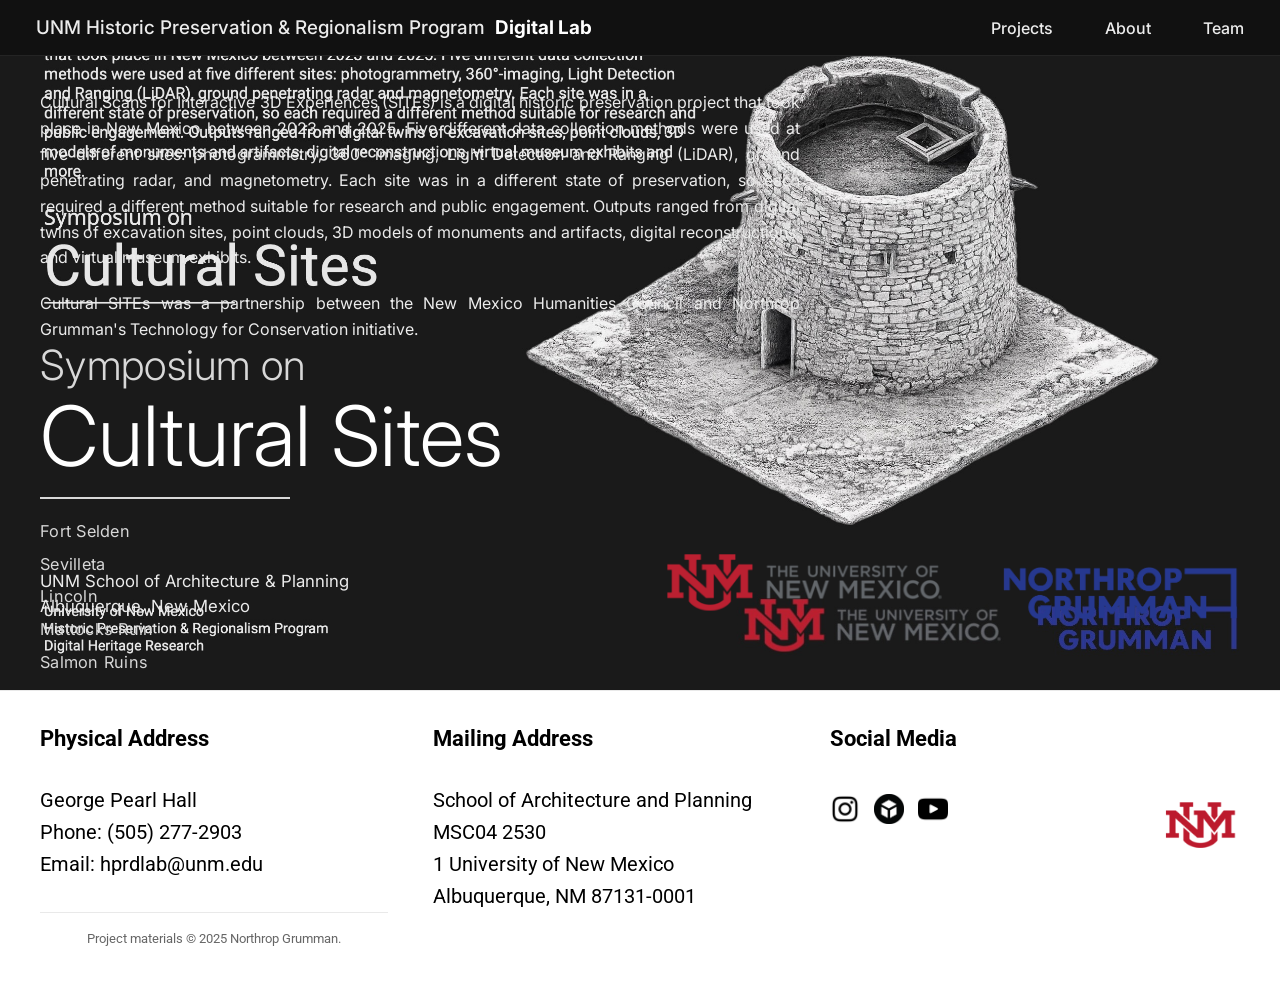
==== index.html @ a8ba3272 "changes" ====
<!DOCTYPE html>
<html lang="en">

<head>

    <meta charset="UTF-8">

    <meta name="viewport" content="width=device-width, initial-scale=1.0">

    <title>UNM Historic Preservation & Regionalism Digital Lab</title>

    <!-- Google Fonts -->

    <link rel="preconnect" href="https://fonts.googleapis.com">

    <link rel="preconnect" href="https://fonts.gstatic.com" crossorigin>

    <link href="https://fonts.googleapis.com/css2?family=Inter:wght@300;400;500;600;700&family=Roboto:wght@400;700&display=swap" rel="stylesheet">

    <!-- Stylesheets -->

    <link rel="stylesheet" href="css/style.css">

    <link rel="stylesheet" href="css/nav.css">

    <link rel="stylesheet" href="css/footer.css">

    <link rel="stylesheet" href="css/responsive.css">

</head>

<body>

<!-- =====================================
     NAVIGATION
===================================== -->

<header class="navbar">

    <div class="container">

        <a href="index.html" class="logo">

            <span class="program">

                UNM Historic Preservation &amp; Regionalism Program

            </span>

            <span class="digital">

                Digital Lab

            </span>

        </a>

        <nav>

            <ul>

                <li>

                    <a href="projects.html">Projects</a>

                </li>

                <li>

                    <a href="about.html">About</a>

                </li>

                <li>

                    <a href="team.html">Team</a>

                </li>

            </ul>

        </nav>

    </div>

</header>

<!-- =====================================
     HOMEPAGE
===================================== -->

<main class="hero">

    <img
        src="assets/images/homepage-board.jpg"
        class="hero-board"
        alt="Homepage Background">

    <div class="hero-content">        <!-- =====================================
             INTRODUCTION
        ====================================== -->

        <div class="intro">

            <p>

                Cultural Scans for Interactive 3D Experiences (SITEs) is a digital historic preservation project that took place in New Mexico between 2023 and 2025. Five different data collection methods were used at five different sites: photogrammetry, 360° imaging, Light Detection and Ranging (LiDAR), ground penetrating radar, and magnetometry. Each site was in a different state of preservation, so each required a different method suitable for research and public engagement. Outputs ranged from digital twins of excavation sites, point clouds, 3D models of monuments and artifacts, digital reconstructions, and virtual museum exhibits.

            </p>

            <br>

            <p>

                Cultural SITEs was a partnership between the New Mexico Humanities Council and Northrop Grumman's Technology for Conservation initiative.

            </p>

        </div>



        <!-- =====================================
             TITLE
        ====================================== -->

        <div class="title-block">

            <h2>

                Symposium on

            </h2>

            <h1>

                Cultural Sites

            </h1>

            <div class="title-line"></div>

        </div>



        <!-- =====================================
             PROJECT SITES
        ====================================== -->

        <div class="site-links">

            <a href="projects/fort-selden.html">Fort Selden</a>

            <a href="projects/sevilleta.html">Sevilleta</a>


            <a href="projects/lincoln.html">Lincoln</a>

            <a href="projects/Mattocks-Ruin.html">Mattocks Ruin</a>

            <a href="projects/salmon-ruins.html">Salmon Ruins</a>


        </div>        <!-- =====================================
             HOMEPAGE LOCATION
        ====================================== -->

        <div class="homepage-location">

            <p>

                UNM School of Architecture &amp; Planning

                <br>

                Albuquerque, New Mexico

            </p>

        </div>



        <!-- =====================================
             HOMEPAGE LOGOS
        ====================================== -->

        <div class="homepage-logos">

            <img
                src="assets/images/university-of-new-mexico-logo-png_seeklogo-479477.png"
                alt="University of New Mexico"
                class="unm-logo">

            <img
                src="assets/images/northrop-grumman-logo-png_seeklogo-531010.png"
                alt="Northrop Grumman"
                class="northrop-logo">

        </div>

    </div>

</main>



<!-- =====================================
     FOOTER
===================================== -->

<footer class="site-footer">

    <div class="footer-container">

        <!-- Physical Address -->

        <div class="footer-column">

            <h3>Physical Address</h3>

            <p>

                George Pearl Hall<br>

                Phone: (505) 277-2903<br>

                Email: hprdlab@unm.edu

            </p>

        </div>



        <!-- Mailing Address -->

        <div class="footer-column">

            <h3>Mailing Address</h3>

            <p>

                School of Architecture and Planning<br>

                MSC04 2530<br>

                1 University of New Mexico<br>

                Albuquerque, NM 87131-0001

            </p>

        </div>



        <!-- Social Media -->

        <div class="footer-column">

            <h3>Social Media</h3>

            <div class="social-icons">

    <a
        href="https://www.instagram.com/unm.hpr?utm_source=ig_web_button_share_sheet&igsh=ZDNlZDc0MzIxNw=="
        target="_blank"
        rel="noopener noreferrer">

        <img
            src="assets/images/instagram-53.png"
            alt="Instagram">

    </a>

    <a
        href="https://sketchfab.com/UNM-HPR"
        target="_blank"
        rel="noopener noreferrer">

        <img
            src="assets/images/sketchfab-logo-black.png"
            alt="Sketchfab">

    </a>

    <a
        href="https://youtube.com/@unm_hpr?si=vCM55bL8tyHvq-td"
        target="_blank"
        rel="noopener noreferrer">

        <img
            src="assets/images/YOUTUBE.png"
            alt="YouTube">

    </a>

</div>

        </div>



        <!-- UNM Footer Logo -->

        <div class="footer-logo">

    <a
        href="https://www.unm.edu/"
        target="_blank"
        rel="noopener noreferrer">

        <img
            src="assets/images/university-of-new-mexico-logo-notext.png"
            alt="University of New Mexico">

    </a>

</div>

    <div class="footer-credit">
    Project materials © 2025 Northrop Grumman.
</div>

</footer>

<script src="js/main.js"></script>

</body>

</html>
---- css/style.css ----
/* ==========================================
   RESET
========================================== */

*{
    margin:0;
    padding:0;
    box-sizing:border-box;
}

html{

    scroll-behavior:smooth;

}

body{

    background:#000000;

    color:#FFFFFF;

    font-family:"Inter",sans-serif;

    overflow-x:hidden;

}


/* ==========================================
   HERO
========================================== */

.hero{

    position:relative;

    width:100%;

}

.hero-board{

    display:block;

    width:100%;

    height:auto;

}

.hero-content{

    position:absolute;

    inset:0;

}


/* ==========================================
   INTRO
========================================== */

.intro{

    position:absolute;

    left:48px;

    top:95px;

    width:930px;

}

.intro p{

    color:#ECECEC;

    font-size:1.05rem;

    font-weight:400;

    line-height:1.62;

    text-align:justify;

    text-align-last:left;

}


/* ==========================================
   TITLE
========================================== */

.title-block{

    position:absolute;

    left:48px;

    top:355px;

}

.title-block h2{

    color:#D8D8D8;

    font-size:3rem;

    font-weight:300;

    letter-spacing:.3px;

}

.title-block h1{

    margin-top:8px;

    color:#FFFFFF;

    font-size:6rem;

    line-height:.92;

    font-weight:300;

}

.title-line{

    width:250px;

    height:2px;

    margin-top:22px;

    background:#D8D8D8;

}/* ==========================================
   SITE LINKS
========================================== */

.site-links{

    position:absolute;

    left:48px;

    top:548px;

    display:flex;

    flex-direction:column;

    gap:9px;

}

.site-links a{

    color:#D7D7D7;

    text-decoration:none;

    font-size:1.02rem;

    font-weight:400;

    letter-spacing:.25px;

    line-height:1.45;

    transition:.25s ease;

}

.site-links a:hover{

    color:#FFFFFF;

    transform:translateX(8px);

}


/* ==========================================
   HOMEPAGE LOCATION
========================================== */

.homepage-location{

    position:absolute;

    left:48px;

    bottom:92px;

}

.homepage-location p{

    color:#ECECEC;

    font-size:1.05rem;

    line-height:1.45;

    font-weight:400;

}


/* ==========================================
   PARTNER LOGOS
========================================== */

.homepage-logos{

    position:absolute;

    right:55px;

    bottom:88px;

    display:flex;

    align-items:flex-end;

    gap:46px;

}

.unm-logo{

    width:300px;

    height:auto;

    display:block;

}

.northrop-logo{

    width:240px;

    height:auto;

    display:block;

}

.homepage-logos img{

    transition:.25s ease;

}

.homepage-logos img:hover{

    transform:scale(1.03);

}


/* ==========================================
   GENERAL LINKS
========================================== */

a{

    transition:.25s;

}

a:hover{

    opacity:.95;

}


/* ==========================================
   TEXT SELECTION
========================================== */

::selection{

    background:#FFFFFF;

    color:#000000;

}/* ==========================================
   LARGE SCREENS
========================================== */

@media (max-width:1600px){

    .intro{

        width:860px;

    }

    .title-block{

        top:345px;

    }

    .site-links{

        top:535px;

    }

}


/* ==========================================
   LAPTOPS
========================================== */

@media (max-width:1400px){

    .intro{

        left:40px;

        top:90px;

        width:760px;

    }

    .intro p{

        font-size:1rem;

    }

    .title-block{

        left:40px;

        top:340px;

    }

    .title-block h2{

        font-size:2.6rem;

    }

    .title-block h1{

        font-size:5.2rem;

    }

    .site-links{

        left:40px;

        top:520px;

    }

    .homepage-location{

        left:40px;

        bottom:72px;

    }

    .homepage-logos{

        right:40px;

        bottom:68px;

    }

}


/* ==========================================
   TABLETS
========================================== */

@media (max-width:992px){

    .hero-content{

        position:relative;

        padding:40px 25px;

    }

    .intro,
    .title-block,
    .site-links,
    .homepage-location,
    .homepage-logos{

        position:relative;

        left:auto;
        right:auto;
        top:auto;
        bottom:auto;

        width:100%;

        margin-bottom:40px;

    }

    .homepage-logos{

        display:flex;

        gap:30px;

        align-items:center;

    }

    .title-block h2{

        font-size:2.2rem;

    }

    .title-block h1{

        font-size:4rem;

    }

}


/* ==========================================
   MOBILE
========================================== */

@media (max-width:650px){

    .intro{

        width:100%;

    }

    .intro p{

        font-size:.95rem;

    }

    .title-block h2{

        font-size:1.7rem;

    }

    .title-block h1{

        font-size:3rem;

    }

    .title-line{

        width:170px;

    }

    .homepage-logos{

        flex-direction:column;

        align-items:flex-start;

        gap:18px;

    }

    .unm-logo{

        width:180px;

    }

    .northrop-logo{

        width:170px;

    }

}
---- css/nav.css ----
/* =====================================
   Navigation
===================================== */

.navbar{

    position:fixed;

    top:0;
    left:0;

    width:100%;

    background:#111111;

    border-bottom:1px solid rgba(255,255,255,.08);

    z-index:1000;

}

.container{

    max-width:1800px;

    margin:0 auto;

    padding:16px 36px;

    display:flex;

    justify-content:space-between;

    align-items:center;

}

.logo{

    display:flex;

    align-items:center;

    gap:10px;

    text-decoration:none;

    white-space:nowrap;

    transition:.25s;

}

.logo:hover{

    opacity:.85;

}

.program{

    color:#ECECEC;

    font-size:1.18rem;

    font-weight:500;

}

.digital{

    color:#FFFFFF;

    font-size:1.18rem;

    font-weight:700;

}

nav ul{

    display:flex;

    list-style:none;

    gap:52px;

}

nav a{

    color:#ECECEC;

    text-decoration:none;

    font-size:1rem;

    font-weight:500;

    transition:.25s;

}

nav a:hover{

    color:#FFFFFF;

}
---- css/footer.css ----
/* =====================================
   FOOTER
===================================== */

.site-footer{

    width:100%;

    background:#ffffff;

    margin:0;

    padding:0;

    border-top:1px solid #e9e9e9;

}

.footer-container{

    width:100%;

    max-width:1700px;

    margin:0 auto;

    min-height:290px;

    padding:40px 70px 18px;

    display:grid;

    grid-template-columns:390px 430px 240px 1fr;

    column-gap:90px;

    align-items:start;

}



/* =====================================
   FOOTER COLUMNS
===================================== */

.footer-column{

    display:flex;

    flex-direction:column;

    justify-content:flex-start;

}



/* =====================================
   HEADINGS
===================================== */

.footer-column h3{

    margin:0 0 32px;

    font-family:"Roboto",sans-serif;

    font-size:24px;

    font-weight:700;

    line-height:1.2;

    color:#000000;

}



/* =====================================
   BODY TEXT
===================================== */

.footer-column p{

    margin:0;

    font-family:"Roboto",sans-serif;

    font-size:22px;

    font-weight:400;

    line-height:1.7;

    color:#000000;

    text-rendering:optimizeLegibility;

    -webkit-font-smoothing:antialiased;

    -moz-osx-font-smoothing:grayscale;

}/* =====================================
   SOCIAL MEDIA
===================================== */

.social-icons{

    display:flex;

    align-items:center;

    gap:14px;

    margin-top:10px;

}

.social-icons a{

    display:flex;

    align-items:center;

    justify-content:center;

    text-decoration:none;

    transition:opacity .25s ease;

}

.social-icons a:hover{

    opacity:.75;

}

.social-icons img{

    width:30px;

    height:30px;

    object-fit:contain;

    display:block;

}



/* =====================================
   FOOTER LOGO
===================================== */

.footer-logo{

    display:flex;

    justify-content:flex-end;

    align-items:flex-end;

    justify-self:end;

    align-self:end;

    transform:translateY(-22px);

}

.footer-logo img{

    width:95px;

    height:auto;

    display:block;

}



/* =====================================
   COLUMN SPACING
===================================== */

.footer-column:first-child{

    padding-right:10px;

}

.footer-column:nth-child(2){

    padding-right:10px;

}

.footer-column:nth-child(3){

    padding-left:5px;

}/* =====================================
   FOOTER LINKS
===================================== */

.footer-column a{

    color:#000000;

    text-decoration:none;

    transition:color .25s ease;

}

.footer-column a:hover{

    color:#666666;

}



/* =====================================
   TYPOGRAPHY
===================================== */

.footer-column h3,
.footer-column p{

    text-rendering:optimizeLegibility;

    -webkit-font-smoothing:antialiased;

    -moz-osx-font-smoothing:grayscale;

}



/* =====================================
   IMAGE SETTINGS
===================================== */

.footer-logo img,
.social-icons img{

    user-select:none;

    -webkit-user-drag:none;

    pointer-events:auto;

}



/* =====================================
   COLUMN ALIGNMENT
===================================== */

.footer-column{

    justify-content:flex-start;

}

.footer-column p{

    max-width:100%;

    word-break:normal;

    overflow-wrap:break-word;

}



/* =====================================
   FOOTER LOGO ALIGNMENT
===================================== */

.footer-logo{

    justify-self:end;

    align-self:end;

}



/* =====================================
   SMOOTH TRANSITIONS
===================================== */

.site-footer *{

    transition:
        color .20s ease,
        opacity .20s ease,
        transform .20s ease;

}/* =====================================
   LARGE DESKTOPS
===================================== */

@media (max-width:1600px){

    .footer-container{

        max-width:1500px;

        padding:38px 55px 15px;

        column-gap:70px;

    }

}



/* =====================================
   LAPTOPS
===================================== */

@media (max-width:1400px){

    .footer-container{

        grid-template-columns:1fr 1fr 220px 150px;

        column-gap:45px;

        padding:35px 40px 15px;

        min-height:260px;

    }

    .footer-column h3{

        font-size:22px;

    }

    .footer-column p{

        font-size:20px;

        line-height:1.6;

    }

    .footer-logo{

        transform:translateY(-55px);

    }

    .footer-logo img{

        width:85px;

    }

}



/* =====================================
   TABLETS
===================================== */

@media (max-width:992px){

    .footer-container{

        grid-template-columns:1fr 1fr;

        row-gap:35px;

        min-height:auto;

    }

    .footer-logo{

        justify-content:flex-start;

        justify-self:start;

        align-self:start;

        transform:none;

    }

    .footer-logo img{

        width:80px;

    }

}



/* =====================================
   MOBILE
===================================== */

@media (max-width:650px){

    .footer-container{

        grid-template-columns:1fr;

        padding:30px 25px;

        row-gap:25px;

    }

    .footer-column h3{

        font-size:20px;

        margin-bottom:16px;

    }

    .footer-column p{

        font-size:18px;

        line-height:1.55;

    }

    .social-icons{

        gap:12px;

    }

    .social-icons img{

        width:26px;

        height:26px;

    }

    .footer-logo{

        justify-content:flex-start;

        justify-self:start;

        align-self:start;

        transform:none;

    }

    .footer-logo img{

        width:70px;

    }

}/* =====================================
   FOOTER CREDIT
===================================== */

.footer-credit{
    width:100%;
    padding:18px 0 22px;
    text-align:center;
    font-family:"Roboto",sans-serif;
    font-size:13px;
    color:#666666;
    border-top:1px solid #e9e9e9;
}
---- css/responsive.css ----
/* =====================================
   Responsive Styles
===================================== */

/*
Responsive rules are included directly
inside style.css.

Keep this file for future additions if
the project grows.
*/
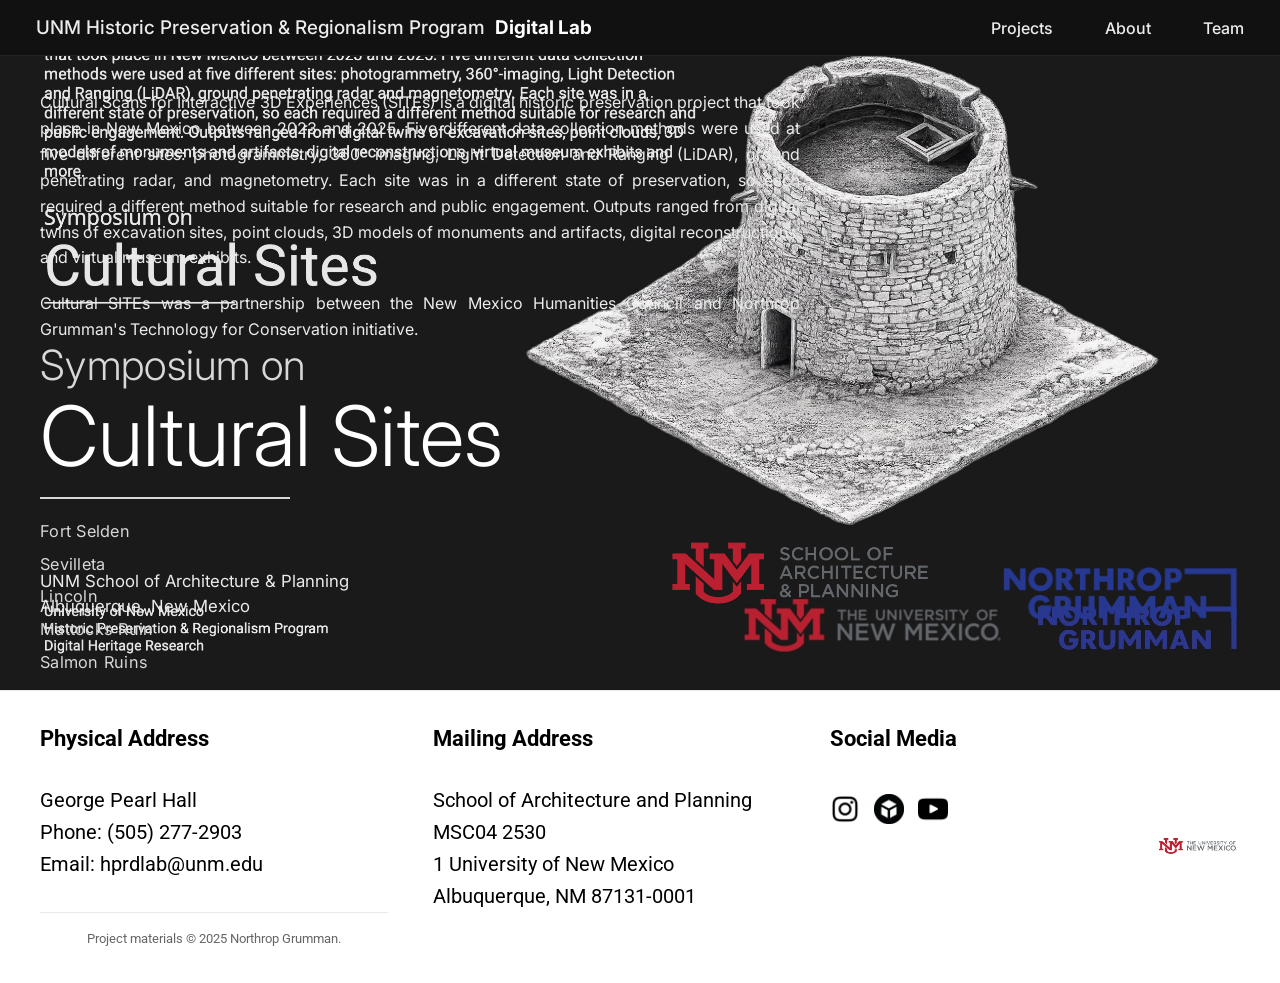
==== commit 816de901: "updates" ====
--- a/index.html
+++ b/index.html
@@ -150,19 +150,17 @@
 
         <div class="site-links">
 
-            <a href="projects/fort-selden.html">Fort Selden</a>
-
-            <a href="projects/sevilleta.html">Sevilleta</a>
-
-
-            <a href="projects/lincoln.html">Lincoln</a>
-
-            <a href="projects/Mattocks-Ruin.html">Mattocks Ruin</a>
-
-            <a href="projects/salmon-ruins.html">Salmon Ruins</a>
-
-
-        </div>        <!-- =====================================
+    <a href="fort-selden.html">Fort Selden</a>
+
+    <a href="sevilleta.html">Sevilleta</a>
+
+    <a href="lincoln.html">Lincoln</a>
+
+    <a href="Mattocks-Ruin.html">Mattocks Ruin</a>
+
+    <a href="salmon-ruins.html">Salmon Ruins</a>
+
+</div>        <!-- =====================================
              HOMEPAGE LOCATION
         ====================================== -->
 
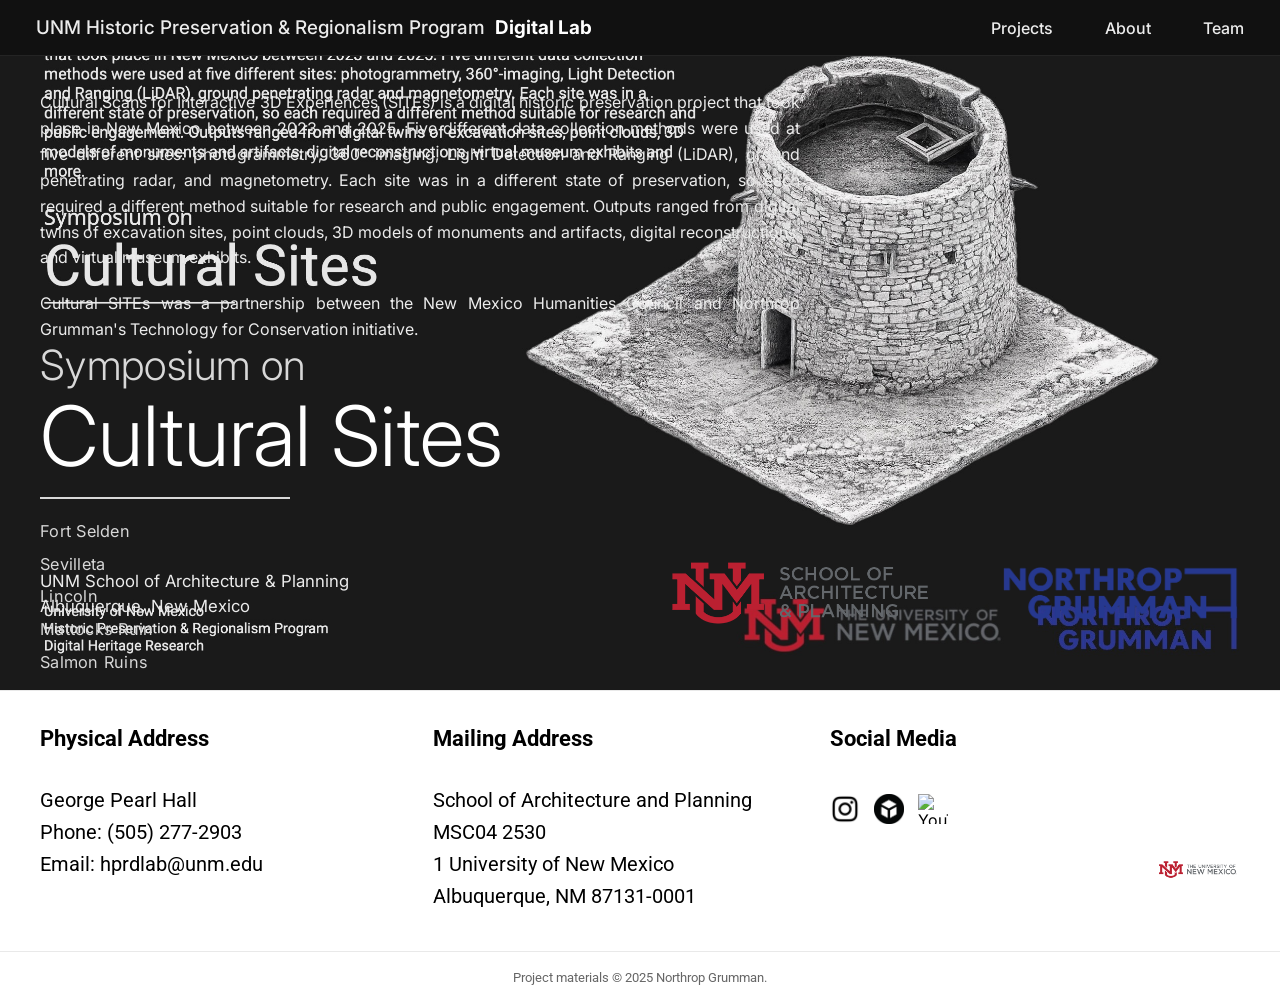
==== commit 11ed086f: "UPDATES" ====
--- a/index.html
+++ b/index.html
@@ -39,49 +39,59 @@
 
     <div class="container">
 
-        <a href="index.html" class="logo">
-
-            <span class="program">
-
-                UNM Historic Preservation &amp; Regionalism Program
-
-            </span>
-
-            <span class="digital">
-
-                Digital Lab
-
-            </span>
-
-        </a>
-
-        <nav>
-
-            <ul>
-
-                <li>
-
-                    <a href="projects.html">Projects</a>
-
-                </li>
-
-                <li>
-
-                    <a href="about.html">About</a>
-
-                </li>
-
-                <li>
-
-                    <a href="team.html">Team</a>
-
-                </li>
-
-            </ul>
-
-        </nav>
-
-    </div>
+    <a href="index.html" class="logo">
+
+        <span class="program">
+
+            UNM Historic Preservation &amp; Regionalism Program
+
+        </span>
+
+        <span class="digital">
+
+            Digital Lab
+
+        </span>
+
+    </a>
+
+    <!-- HAMBURGER BUTTON -->
+
+    <button
+        class="menu-toggle"
+        aria-label="Toggle navigation">
+
+        ☰
+
+    </button>
+
+    <nav>
+
+        <ul>
+
+            <li>
+
+                <a href="projects.html">Projects</a>
+
+            </li>
+
+            <li>
+
+                <a href="about.html">About</a>
+
+            </li>
+
+            <li>
+
+                <a href="team.html">Team</a>
+
+            </li>
+
+        </ul>
+
+    </nav>
+
+</div>
 
 </header>
 
@@ -156,7 +166,7 @@
 
     <a href="lincoln.html">Lincoln</a>
 
-    <a href="Mattocks-Ruin.html">Mattocks Ruin</a>
+    <a href="Mattock-Ruins.html">Mattocks Ruin</a>
 
     <a href="salmon-ruins.html">Salmon Ruins</a>
 
@@ -212,8 +222,6 @@
 
     <div class="footer-container">
 
-        <!-- Physical Address -->
-
         <div class="footer-column">
 
             <h3>Physical Address</h3>
@@ -230,10 +238,6 @@
 
         </div>
 
-
-
-        <!-- Mailing Address -->
-
         <div class="footer-column">
 
             <h3>Mailing Address</h3>
@@ -252,78 +256,92 @@
 
         </div>
 
-
-
-        <!-- Social Media -->
-
         <div class="footer-column">
 
             <h3>Social Media</h3>
 
             <div class="social-icons">
 
-    <a
-        href="https://www.instagram.com/unm.hpr?utm_source=ig_web_button_share_sheet&igsh=ZDNlZDc0MzIxNw=="
-        target="_blank"
-        rel="noopener noreferrer">
-
-        <img
-            src="assets/images/instagram-53.png"
-            alt="Instagram">
-
-    </a>
-
-    <a
-        href="https://sketchfab.com/UNM-HPR"
-        target="_blank"
-        rel="noopener noreferrer">
-
-        <img
-            src="assets/images/sketchfab-logo-black.png"
-            alt="Sketchfab">
-
-    </a>
-
-    <a
-        href="https://youtube.com/@unm_hpr?si=vCM55bL8tyHvq-td"
-        target="_blank"
-        rel="noopener noreferrer">
-
-        <img
-            src="assets/images/YOUTUBE.png"
-            alt="YouTube">
-
-    </a>
-
-</div>
-
-        </div>
-
-
-
-        <!-- UNM Footer Logo -->
+                <a href="https://www.instagram.com/unm.hpr?utm_source=ig_web_button_share_sheet&igsh=ZDNlZDc0MzIxNw=="
+                   target="_blank"
+                   rel="noopener noreferrer">
+
+                    <img src="assets/images/instagram-53.png"
+                         alt="Instagram">
+
+                </a>
+
+                <a href="https://sketchfab.com/UNM-HPR"
+                   target="_blank"
+                   rel="noopener noreferrer">
+
+                    <img src="assets/images/sketchfab-logo-black.png"
+                         alt="Sketchfab">
+
+                </a>
+
+                <a href="https://youtube.com/@unm_hpr?si=vCM55bL8tyHvq-td"
+                   target="_blank"
+                   rel="noopener noreferrer">
+
+                    <img src="assets/images/youtube.png"
+                         alt="YouTube">
+
+                </a>
+
+            </div>
+
+        </div>
 
         <div class="footer-logo">
 
-    <a
-        href="https://www.unm.edu/"
-        target="_blank"
-        rel="noopener noreferrer">
-
-        <img
-            src="assets/images/university-of-new-mexico-logo-notext.png"
-            alt="University of New Mexico">
-
-    </a>
-
-</div>
+            <a href="https://www.unm.edu/"
+               target="_blank"
+               rel="noopener noreferrer">
+
+                <img src="assets/images/university-of-new-mexico-logo-notext.png"
+                     alt="University of New Mexico">
+
+            </a>
+
+        </div>
+
+    </div>
 
     <div class="footer-credit">
-    Project materials © 2025 Northrop Grumman.
-</div>
+
+        Project materials © 2025 Northrop Grumman.
+
+    </div>
 
 </footer>
 
+<!-- GLightbox -->
+
+<script src="https://cdn.jsdelivr.net/npm/glightbox/dist/js/glightbox.min.js"></script>
+
+<script>
+
+const lightbox = GLightbox({
+
+    selector: '.glightbox',
+
+    touchNavigation: true,
+
+    loop: true,
+
+    zoomable: true,
+
+    draggable: true,
+
+    openEffect: 'zoom',
+
+    closeEffect: 'fade'
+
+});
+
+</script>
+
 <script src="js/main.js"></script>
 
 </body>
--- a/css/style.css
+++ b/css/style.css
@@ -243,6 +243,8 @@
 
     display:block;
 
+    transform:translateY(20px);
+
 }
 
 .northrop-logo{
@@ -261,7 +263,13 @@
 
 }
 
-.homepage-logos img:hover{
+.unm-logo:hover{
+
+    transform:translateY(10px) scale(1.03);
+
+}
+
+.northrop-logo:hover{
 
     transform:scale(1.03);
 
--- a/css/nav.css
+++ b/css/nav.css
@@ -1,5 +1,5 @@
 /* =====================================
-   Navigation
+   NAVIGATION
 ===================================== */
 
 .navbar{
@@ -19,6 +19,10 @@
 
 }
 
+/* =====================================
+   CONTAINER
+===================================== */
+
 .container{
 
     max-width:1800px;
@@ -33,7 +37,13 @@
 
     align-items:center;
 
-}
+    position:relative;
+
+}
+
+/* =====================================
+   LOGO
+===================================== */
 
 .logo{
 
@@ -77,6 +87,16 @@
 
 }
 
+/* =====================================
+   DESKTOP NAVIGATION
+===================================== */
+
+nav{
+
+    display:block;
+
+}
+
 nav ul{
 
     display:flex;
@@ -105,4 +125,114 @@
 
     color:#FFFFFF;
 
+}
+
+/* =====================================
+   HAMBURGER BUTTON
+===================================== */
+
+.menu-toggle{
+
+    display:none;
+
+    background:none;
+
+    border:none;
+
+    color:#FFFFFF;
+
+    font-size:32px;
+
+    line-height:1;
+
+    cursor:pointer;
+
+    padding:0;
+
+}/* =====================================
+   TABLET & MOBILE
+===================================== */
+
+@media (max-width:1024px){
+
+    /* Container */
+
+    .container{
+
+        padding:16px 24px;
+
+    }
+
+    /* Show hamburger */
+
+    .menu-toggle{
+
+        display:block;
+
+        z-index:1002;
+
+    }
+
+    /* Mobile navigation */
+
+    nav{
+
+        position:absolute;
+
+        top:100%;
+
+        left:0;
+
+        width:100%;
+
+        background:#111111;
+
+        border-top:1px solid rgba(255,255,255,.08);
+
+        display:none;
+
+    }
+
+    /* Open menu */
+
+    nav.active{
+
+        display:block;
+
+    }
+
+    nav ul{
+
+        display:flex;
+
+        flex-direction:column;
+
+        gap:0;
+
+        padding:10px 0;
+
+    }
+
+    nav li{
+
+        width:100%;
+
+    }
+
+    nav a{
+
+        display:block;
+
+        padding:18px 24px;
+
+        border-bottom:1px solid rgba(255,255,255,.06);
+
+    }
+
+    nav a:hover{
+
+        background:#1B1B1B;
+
+    }
+
 }
--- a/css/footer.css
+++ b/css/footer.css
@@ -30,7 +30,7 @@
 
     display:grid;
 
-    grid-template-columns:390px 430px 240px 1fr;
+    grid-template-columns:390px 430px 240px 220px;
 
     column-gap:90px;
 
@@ -162,23 +162,31 @@
 
     justify-content:flex-end;
 
-    align-items:flex-end;
+    align-items:center;
 
     justify-self:end;
 
-    align-self:end;
-
-    transform:translateY(-22px);
+    align-self:center;
+
+    margin-top:-48px;
 
 }
 
 .footer-logo img{
 
-    width:95px;
+    width:250px;
 
     height:auto;
 
     display:block;
+
+    transition:transform .25s ease;
+
+}
+
+.footer-logo img:hover{
+
+    transform:scale(1.03);
 
 }
 
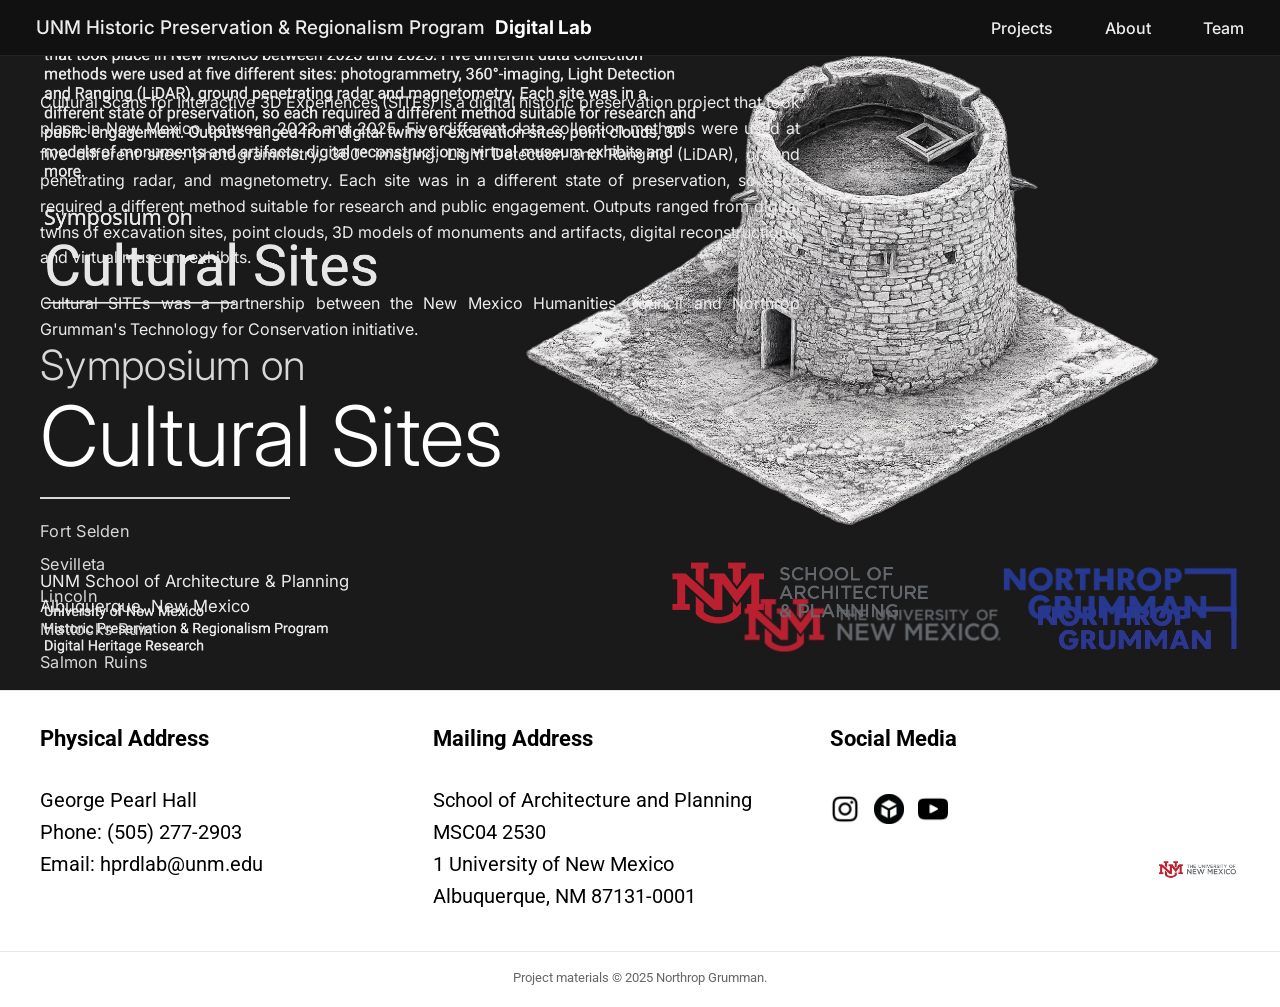
==== commit 7bffc1e1: "UPDATES" ====
--- a/index.html
+++ b/index.html
@@ -222,125 +222,97 @@
 
     <div class="footer-container">
 
-        <div class="footer-column">
-
-            <h3>Physical Address</h3>
-
-            <p>
-
-                George Pearl Hall<br>
-
-                Phone: (505) 277-2903<br>
-
-                Email: hprdlab@unm.edu
-
-            </p>
-
-        </div>
-
-        <div class="footer-column">
-
-            <h3>Mailing Address</h3>
-
-            <p>
-
-                School of Architecture and Planning<br>
-
-                MSC04 2530<br>
-
-                1 University of New Mexico<br>
-
-                Albuquerque, NM 87131-0001
-
-            </p>
-
-        </div>
-
-        <div class="footer-column">
-
-            <h3>Social Media</h3>
-
-            <div class="social-icons">
-
-                <a href="https://www.instagram.com/unm.hpr?utm_source=ig_web_button_share_sheet&igsh=ZDNlZDc0MzIxNw=="
-                   target="_blank"
-                   rel="noopener noreferrer">
-
-                    <img src="assets/images/instagram-53.png"
-                         alt="Instagram">
-
-                </a>
-
-                <a href="https://sketchfab.com/UNM-HPR"
-                   target="_blank"
-                   rel="noopener noreferrer">
-
-                    <img src="assets/images/sketchfab-logo-black.png"
-                         alt="Sketchfab">
-
-                </a>
-
-                <a href="https://youtube.com/@unm_hpr?si=vCM55bL8tyHvq-td"
-                   target="_blank"
-                   rel="noopener noreferrer">
-
-                    <img src="assets/images/youtube.png"
-                         alt="YouTube">
-
-                </a>
-
-            </div>
-
-        </div>
-
-        <div class="footer-logo">
-
-            <a href="https://www.unm.edu/"
+    <div class="footer-column">
+
+        <h3>Physical Address</h3>
+
+        <p>
+
+            George Pearl Hall<br>
+
+            Phone: (505) 277-2903<br>
+
+            Email: hprdlab@unm.edu
+
+        </p>
+
+    </div>
+
+    <div class="footer-column">
+
+        <h3>Mailing Address</h3>
+
+        <p>
+
+            School of Architecture and Planning<br>
+
+            MSC04 2530<br>
+
+            1 University of New Mexico<br>
+
+            Albuquerque, NM 87131-0001
+
+        </p>
+
+    </div>
+
+    <div class="footer-column">
+
+        <h3>Social Media</h3>
+
+        <div class="social-icons">
+
+            <a href="https://www.instagram.com/unm.hpr?utm_source=ig_web_button_share_sheet&igsh=ZDNlZDc0MzIxNw=="
                target="_blank"
                rel="noopener noreferrer">
 
-                <img src="assets/images/university-of-new-mexico-logo-notext.png"
-                     alt="University of New Mexico">
+                <img src="assets/images/instagram-53.png"
+                     alt="Instagram">
 
             </a>
 
-        </div>
-
-    </div>
-
-    <div class="footer-credit">
-
-        Project materials © 2025 Northrop Grumman.
-
-    </div>
-
-</footer>
-
-<!-- GLightbox -->
-
-<script src="https://cdn.jsdelivr.net/npm/glightbox/dist/js/glightbox.min.js"></script>
-
-<script>
-
-const lightbox = GLightbox({
-
-    selector: '.glightbox',
-
-    touchNavigation: true,
-
-    loop: true,
-
-    zoomable: true,
-
-    draggable: true,
-
-    openEffect: 'zoom',
-
-    closeEffect: 'fade'
-
-});
-
-</script>
+            <a href="https://sketchfab.com/UNM-HPR"
+               target="_blank"
+               rel="noopener noreferrer">
+
+                <img src="assets/images/sketchfab-logo-black.png"
+                     alt="Sketchfab">
+
+            </a>
+
+            <a href="https://youtube.com/@unm_hpr?si=vCM55bL8tyHvq-td"
+               target="_blank"
+               rel="noopener noreferrer">
+
+                <img src="assets/images/YOUTUBE.png"
+                     alt="YouTube">
+
+            </a>
+
+        </div>
+
+    </div>
+
+    <div class="footer-logo">
+
+        <a href="https://www.unm.edu/"
+           target="_blank"
+           rel="noopener noreferrer">
+
+            <img src="assets/images/university-of-new-mexico-logo-notext.png"
+                 alt="University of New Mexico">
+
+        </a>
+
+    </div>
+
+</div>
+
+<div class="footer-credit">
+
+    Project materials © 2025 Northrop Grumman.
+
+</div>
 
 <script src="js/main.js"></script>
 
--- a/css/nav.css
+++ b/css/nav.css
@@ -19,11 +19,12 @@
 
 }
 
+
 /* =====================================
    CONTAINER
 ===================================== */
 
-.container{
+.navbar .container{
 
     max-width:1800px;
 
@@ -41,6 +42,7 @@
 
 }
 
+
 /* =====================================
    LOGO
 ===================================== */
@@ -59,7 +61,10 @@
 
     transition:.25s;
 
-}
+    min-width:0;
+
+}
+
 
 .logo:hover{
 
@@ -67,6 +72,7 @@
 
 }
 
+
 .program{
 
     color:#ECECEC;
@@ -77,6 +83,7 @@
 
 }
 
+
 .digital{
 
     color:#FFFFFF;
@@ -87,27 +94,36 @@
 
 }
 
+
 /* =====================================
    DESKTOP NAVIGATION
 ===================================== */
 
-nav{
+.navbar nav{
 
     display:block;
 
 }
 
-nav ul{
+
+.navbar nav ul{
 
     display:flex;
 
+    align-items:center;
+
     list-style:none;
 
     gap:52px;
 
-}
-
-nav a{
+    margin:0;
+
+    padding:0;
+
+}
+
+
+.navbar nav a{
 
     color:#ECECEC;
 
@@ -121,117 +137,472 @@
 
 }
 
-nav a:hover{
+
+.navbar nav a:hover{
 
     color:#FFFFFF;
 
 }
 
+
 /* =====================================
    HAMBURGER BUTTON
+   HIDDEN ON DESKTOP
 ===================================== */
 
 .menu-toggle{
 
     display:none;
 
-    background:none;
+    width:42px;
+
+    height:42px;
+
+    margin-left:auto;
+
+    padding:0;
 
     border:none;
 
+    background:transparent;
+
     color:#FFFFFF;
 
-    font-size:32px;
-
-    line-height:1;
+    font-size:28px;
+
+    line-height:42px;
+
+    text-align:center;
 
     cursor:pointer;
 
-    padding:0;
+    flex-shrink:0;
+
+}
+
+
+/* =====================================
+   TABLETS + PHONES
+===================================== */
+
+@media (max-width:1024px){
+
+    .navbar .container{
+
+        padding:14px 24px;
+
+    }
+
+
+    /* Hide desktop navigation completely */
+
+    .navbar nav{
+
+        display:none !important;
+
+        position:absolute;
+
+        top:100%;
+
+        left:0;
+
+        width:100%;
+
+        background:#111111;
+
+        border-top:1px solid rgba(255,255,255,.08);
+
+        border-bottom:1px solid rgba(255,255,255,.08);
+
+    }
+
+
+    /* Show navigation ONLY when opened */
+
+    .navbar nav.active{
+
+        display:block !important;
+
+    }
+
+
+    /* Show hamburger */
+
+    .menu-toggle{
+
+        display:block;
+
+    }
+
+
+    /* Mobile menu */
+
+    .navbar nav ul{
+
+        display:flex;
+
+        flex-direction:column;
+
+        width:100%;
+
+        gap:0;
+
+        margin:0;
+
+        padding:8px 0;
+
+    }
+
+
+    .navbar nav li{
+
+        width:100%;
+
+    }
+
+
+    .navbar nav a{
+
+        display:block;
+
+        width:100%;
+
+        padding:16px 24px;
+
+        font-size:1rem;
+
+        border-bottom:1px solid rgba(255,255,255,.06);
+
+    }
+
+
+    .navbar nav li:last-child a{
+
+        border-bottom:none;
+
+    }
+
+
+    .navbar nav a:hover{
+
+        background:#1A1A1A;
+
+    }
+
+}
+
+
+/* =====================================
+   SMALL PHONES
+===================================== */
+
+@media (max-width:600px){
+
+    .navbar .container{
+
+        padding:12px 18px;
+
+    }
+
+
+    .logo{
+
+        gap:6px;
+
+        white-space:normal;
+
+        line-height:1.15;
+
+        flex:1;
+
+        min-width:0;
+
+    }
+
+
+    .program{
+
+        font-size:.82rem;
+
+    }
+
+
+    .digital{
+
+        font-size:.82rem;
+
+    }
+
+
+    .menu-toggle{
+
+        width:38px;
+
+        height:38px;
+
+        font-size:25px;
+
+        line-height:38px;
+
+        margin-left:12px;
+
+    }
+
+}
+
+
+/* =====================================
+   VERY SMALL PHONES
+===================================== */
+
+@media (max-width:400px){
+
+    .navbar .container{
+
+        padding:11px 14px;
+
+    }
+
+
+    .program{
+
+        font-size:.72rem;
+
+    }
+
+
+    .digital{
+
+        font-size:.72rem;
+
+    }
+
+
+    .menu-toggle{
+
+        width:36px;
+
+        height:36px;
+
+        font-size:23px;
+
+        line-height:36px;
+
+    }
 
 }/* =====================================
-   TABLET & MOBILE
-===================================== */
-
-@media (max-width:1024px){
-
-    /* Container */
-
-    .container{
-
-        padding:16px 24px;
-
-    }
-
-    /* Show hamburger */
+   MOBILE LOGO
+===================================== */
+
+@media (max-width:600px){
+
+    .navbar .container{
+
+        padding:12px 18px;
+
+    }
+
+    .logo{
+
+        display:flex;
+
+        flex-direction:column;
+
+        align-items:flex-start;
+
+        justify-content:center;
+
+        gap:0;
+
+        flex:1;
+
+        min-width:0;
+
+        max-width:calc(100% - 55px);
+
+        white-space:normal;
+
+        line-height:1.05;
+
+    }
+
+    .program{
+
+        display:block;
+
+        font-size:.78rem !important;
+
+        font-weight:500;
+
+        white-space:normal;
+
+    }
+
+    .digital{
+
+        display:block;
+
+        font-size:.82rem !important;
+
+        font-weight:700;
+
+        white-space:nowrap;
+
+        margin-top:3px;
+
+    }
 
     .menu-toggle{
 
+        display:block !important;
+
+        width:40px;
+
+        height:40px;
+
+        min-width:40px;
+
+        flex-shrink:0;
+
+        margin-left:12px;
+
+        font-size:25px;
+
+        line-height:40px;
+
+    }
+
+}/* =====================================
+   MOBILE FOOTER FIX
+===================================== */
+
+@media (max-width:600px){
+
+    .site-footer{
+
+        width:100%;
+
+        box-sizing:border-box;
+
+    }
+
+    .footer-container{
+
+        display:flex !important;
+
+        flex-direction:column !important;
+
+        align-items:flex-start !important;
+
+        width:100%;
+
+        box-sizing:border-box;
+
+        gap:45px;
+
+    }
+
+    .footer-column{
+
+        width:100% !important;
+
+        box-sizing:border-box;
+
+        margin:0 !important;
+
+    }
+
+    .footer-column h3{
+
+        margin-bottom:20px;
+
+    }
+
+    .social-icons{
+
+        display:flex !important;
+
+        align-items:center !important;
+
+        justify-content:flex-start !important;
+
+        gap:20px;
+
+        width:100%;
+
+        margin:0;
+
+    }
+
+    .social-icons a{
+
+        display:flex !important;
+
+        align-items:center;
+
+        justify-content:center;
+
+        flex-shrink:0;
+
+    }
+
+    .social-icons img{
+
+        max-width:40px;
+
+        max-height:40px;
+
+        width:auto;
+
+        height:auto;
+
+        object-fit:contain;
+
+    }
+
+    .footer-logo{
+
+        width:100% !important;
+
+        box-sizing:border-box;
+
+        display:flex !important;
+
+        justify-content:flex-start !important;
+
+        align-items:center !important;
+
+        margin:0 !important;
+
+        padding:0 !important;
+
+    }
+
+    .footer-logo a{
+
         display:block;
 
-        z-index:1002;
-
-    }
-
-    /* Mobile navigation */
-
-    nav{
-
-        position:absolute;
-
-        top:100%;
-
-        left:0;
-
-        width:100%;
-
-        background:#111111;
-
-        border-top:1px solid rgba(255,255,255,.08);
-
-        display:none;
-
-    }
-
-    /* Open menu */
-
-    nav.active{
+    }
+
+    .footer-logo img{
+
+        max-width:110px;
+
+        width:auto;
+
+        height:auto;
 
         display:block;
 
     }
 
-    nav ul{
-
-        display:flex;
-
-        flex-direction:column;
-
-        gap:0;
-
-        padding:10px 0;
-
-    }
-
-    nav li{
-
-        width:100%;
-
-    }
-
-    nav a{
-
-        display:block;
-
-        padding:18px 24px;
-
-        border-bottom:1px solid rgba(255,255,255,.06);
-
-    }
-
-    nav a:hover{
-
-        background:#1B1B1B;
+    .footer-credit{
+
+        width:100%;
+
+        box-sizing:border-box;
+
+        margin-top:40px;
 
     }
 
--- a/css/footer.css
+++ b/css/footer.css
@@ -497,4 +497,138 @@
     font-size:13px;
     color:#666666;
     border-top:1px solid #e9e9e9;
+}/* =====================================
+   MOBILE FOOTER FIX
+===================================== */
+
+@media (max-width:600px){
+
+    .site-footer{
+
+        width:100%;
+
+        box-sizing:border-box;
+
+    }
+
+    .footer-container{
+
+        display:flex !important;
+
+        flex-direction:column !important;
+
+        align-items:flex-start !important;
+
+        width:100%;
+
+        box-sizing:border-box;
+
+        gap:45px;
+
+    }
+
+    .footer-column{
+
+        width:100% !important;
+
+        box-sizing:border-box;
+
+        margin:0 !important;
+
+    }
+
+    .footer-column h3{
+
+        margin-bottom:20px;
+
+    }
+
+    .social-icons{
+
+        display:flex !important;
+
+        align-items:center !important;
+
+        justify-content:flex-start !important;
+
+        gap:20px;
+
+        width:100%;
+
+        margin:0;
+
+    }
+
+    .social-icons a{
+
+        display:flex !important;
+
+        align-items:center;
+
+        justify-content:center;
+
+        flex-shrink:0;
+
+    }
+
+    .social-icons img{
+
+        max-width:40px;
+
+        max-height:40px;
+
+        width:auto;
+
+        height:auto;
+
+        object-fit:contain;
+
+    }
+
+    .footer-logo{
+
+        width:100% !important;
+
+        box-sizing:border-box;
+
+        display:flex !important;
+
+        justify-content:flex-start !important;
+
+        align-items:center !important;
+
+        margin:0 !important;
+
+        padding:0 !important;
+
+    }
+
+    .footer-logo a{
+
+        display:block;
+
+    }
+
+    .footer-logo img{
+
+        max-width:110px;
+
+        width:auto;
+
+        height:auto;
+
+        display:block;
+
+    }
+
+    .footer-credit{
+
+        width:100%;
+
+        box-sizing:border-box;
+
+        margin-top:40px;
+
+    }
+
 }
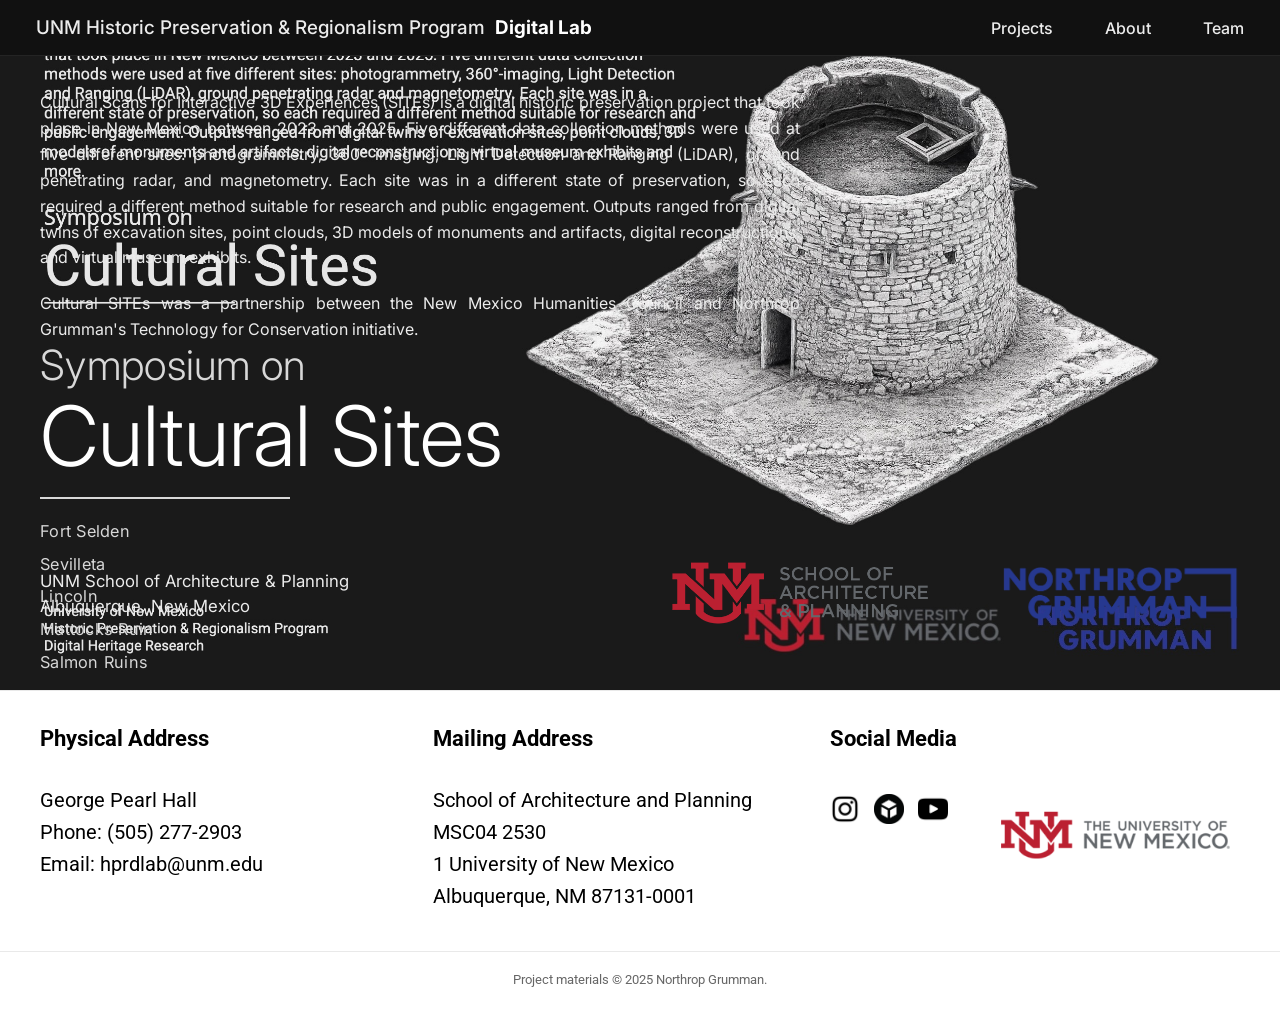
==== commit 1e6d86f4: "changes" ====
--- a/index.html
+++ b/index.html
@@ -162,11 +162,11 @@
 
     <a href="fort-selden.html">Fort Selden</a>
 
-    <a href="sevilleta.html">Sevilleta</a>
+    <a href="sevilleta-pueblo.html">Sevilleta</a>
 
     <a href="lincoln.html">Lincoln</a>
 
-    <a href="Mattock-Ruins.html">Mattocks Ruin</a>
+    <a href="mattock-ruins.html">Mattocks Ruin</a>
 
     <a href="salmon-ruins.html">Salmon Ruins</a>
 
--- a/css/style.css
+++ b/css/style.css
@@ -1,11 +1,11 @@
 /* ==========================================
-   RESET
+RESET
 ========================================== */
 
 *{
-    margin:0;
-    padding:0;
-    box-sizing:border-box;
+margin:0;
+padding:0;
+box-sizing:border-box;
 }
 
 html{
@@ -28,7 +28,7 @@
 
 
 /* ==========================================
-   HERO
+HERO
 ========================================== */
 
 .hero{
@@ -59,7 +59,7 @@
 
 
 /* ==========================================
-   INTRO
+INTRO
 ========================================== */
 
 .intro{
@@ -92,7 +92,7 @@
 
 
 /* ==========================================
-   TITLE
+TITLE
 ========================================== */
 
 .title-block{
@@ -141,8 +141,11 @@
 
     background:#D8D8D8;
 
-}/* ==========================================
-   SITE LINKS
+}
+
+
+/* ==========================================
+SITE LINKS
 ========================================== */
 
 .site-links{
@@ -189,7 +192,7 @@
 
 
 /* ==========================================
-   HOMEPAGE LOCATION
+HOMEPAGE LOCATION
 ========================================== */
 
 .homepage-location{
@@ -216,7 +219,7 @@
 
 
 /* ==========================================
-   PARTNER LOGOS
+PARTNER LOGOS
 ========================================== */
 
 .homepage-logos{
@@ -277,7 +280,7 @@
 
 
 /* ==========================================
-   GENERAL LINKS
+GENERAL LINKS
 ========================================== */
 
 a{
@@ -294,7 +297,7 @@
 
 
 /* ==========================================
-   TEXT SELECTION
+TEXT SELECTION
 ========================================== */
 
 ::selection{
@@ -303,8 +306,11 @@
 
     color:#000000;
 
-}/* ==========================================
-   LARGE SCREENS
+}
+
+
+/* ==========================================
+LARGE SCREENS
 ========================================== */
 
 @media (max-width:1600px){
@@ -331,7 +337,7 @@
 
 
 /* ==========================================
-   LAPTOPS
+LAPTOPS
 ========================================== */
 
 @media (max-width:1400px){
@@ -400,7 +406,7 @@
 
 
 /* ==========================================
-   TABLETS
+TABLETS
 ========================================== */
 
 @media (max-width:992px){
@@ -458,7 +464,7 @@
 
 
 /* ==========================================
-   MOBILE
+MOBILE
 ========================================== */
 
 @media (max-width:650px){
--- a/css/nav.css
+++ b/css/nav.css
@@ -472,138 +472,4 @@
 
     }
 
-}/* =====================================
-   MOBILE FOOTER FIX
-===================================== */
-
-@media (max-width:600px){
-
-    .site-footer{
-
-        width:100%;
-
-        box-sizing:border-box;
-
-    }
-
-    .footer-container{
-
-        display:flex !important;
-
-        flex-direction:column !important;
-
-        align-items:flex-start !important;
-
-        width:100%;
-
-        box-sizing:border-box;
-
-        gap:45px;
-
-    }
-
-    .footer-column{
-
-        width:100% !important;
-
-        box-sizing:border-box;
-
-        margin:0 !important;
-
-    }
-
-    .footer-column h3{
-
-        margin-bottom:20px;
-
-    }
-
-    .social-icons{
-
-        display:flex !important;
-
-        align-items:center !important;
-
-        justify-content:flex-start !important;
-
-        gap:20px;
-
-        width:100%;
-
-        margin:0;
-
-    }
-
-    .social-icons a{
-
-        display:flex !important;
-
-        align-items:center;
-
-        justify-content:center;
-
-        flex-shrink:0;
-
-    }
-
-    .social-icons img{
-
-        max-width:40px;
-
-        max-height:40px;
-
-        width:auto;
-
-        height:auto;
-
-        object-fit:contain;
-
-    }
-
-    .footer-logo{
-
-        width:100% !important;
-
-        box-sizing:border-box;
-
-        display:flex !important;
-
-        justify-content:flex-start !important;
-
-        align-items:center !important;
-
-        margin:0 !important;
-
-        padding:0 !important;
-
-    }
-
-    .footer-logo a{
-
-        display:block;
-
-    }
-
-    .footer-logo img{
-
-        max-width:110px;
-
-        width:auto;
-
-        height:auto;
-
-        display:block;
-
-    }
-
-    .footer-credit{
-
-        width:100%;
-
-        box-sizing:border-box;
-
-        margin-top:40px;
-
-    }
-
 }
--- a/css/footer.css
+++ b/css/footer.css
@@ -16,6 +16,11 @@
 
 }
 
+
+/* =====================================
+   FOOTER CONTAINER
+===================================== */
+
 .footer-container{
 
     width:100%;
@@ -36,8 +41,9 @@
 
     align-items:start;
 
-}
-
+    box-sizing:border-box;
+
+}
 
 
 /* =====================================
@@ -55,7 +61,6 @@
 }
 
 
-
 /* =====================================
    HEADINGS
 ===================================== */
@@ -77,7 +82,6 @@
 }
 
 
-
 /* =====================================
    BODY TEXT
 ===================================== */
@@ -86,6 +90,8 @@
 
     margin:0;
 
+    max-width:100%;
+
     font-family:"Roboto",sans-serif;
 
     font-size:22px;
@@ -95,6 +101,49 @@
     line-height:1.7;
 
     color:#000000;
+
+    word-break:normal;
+
+    overflow-wrap:break-word;
+
+    text-rendering:optimizeLegibility;
+
+    -webkit-font-smoothing:antialiased;
+
+    -moz-osx-font-smoothing:grayscale;
+
+}
+
+
+/* =====================================
+   COLUMN SPACING
+===================================== */
+
+.footer-column:first-child{
+
+    padding-right:10px;
+
+}
+
+.footer-column:nth-child(2){
+
+    padding-right:10px;
+
+}
+
+.footer-column:nth-child(3){
+
+    padding-left:5px;
+
+}
+
+
+/* =====================================
+   TYPOGRAPHY
+===================================== */
+
+.footer-column h3,
+.footer-column p{
 
     text-rendering:optimizeLegibility;
 
@@ -151,6 +200,26 @@
 }
 
 
+/* =====================================
+   FOOTER LINKS
+===================================== */
+
+.footer-column a{
+
+    color:#000000;
+
+    text-decoration:none;
+
+    transition:color .25s ease;
+
+}
+
+.footer-column a:hover{
+
+    color:#666666;
+
+}
+
 
 /* =====================================
    FOOTER LOGO
@@ -168,7 +237,7 @@
 
     align-self:center;
 
-    margin-top:-48px;
+    margin-top:115px;
 
 }
 
@@ -178,8 +247,12 @@
 
     height:auto;
 
+    max-width:none;
+
     display:block;
 
+    flex-shrink:0;
+
     transition:transform .25s ease;
 
 }
@@ -189,66 +262,6 @@
     transform:scale(1.03);
 
 }
-
-
-
-/* =====================================
-   COLUMN SPACING
-===================================== */
-
-.footer-column:first-child{
-
-    padding-right:10px;
-
-}
-
-.footer-column:nth-child(2){
-
-    padding-right:10px;
-
-}
-
-.footer-column:nth-child(3){
-
-    padding-left:5px;
-
-}/* =====================================
-   FOOTER LINKS
-===================================== */
-
-.footer-column a{
-
-    color:#000000;
-
-    text-decoration:none;
-
-    transition:color .25s ease;
-
-}
-
-.footer-column a:hover{
-
-    color:#666666;
-
-}
-
-
-
-/* =====================================
-   TYPOGRAPHY
-===================================== */
-
-.footer-column h3,
-.footer-column p{
-
-    text-rendering:optimizeLegibility;
-
-    -webkit-font-smoothing:antialiased;
-
-    -moz-osx-font-smoothing:grayscale;
-
-}
-
 
 
 /* =====================================
@@ -265,43 +278,6 @@
     pointer-events:auto;
 
 }
-
-
-
-/* =====================================
-   COLUMN ALIGNMENT
-===================================== */
-
-.footer-column{
-
-    justify-content:flex-start;
-
-}
-
-.footer-column p{
-
-    max-width:100%;
-
-    word-break:normal;
-
-    overflow-wrap:break-word;
-
-}
-
-
-
-/* =====================================
-   FOOTER LOGO ALIGNMENT
-===================================== */
-
-.footer-logo{
-
-    justify-self:end;
-
-    align-self:end;
-
-}
-
 
 
 /* =====================================
@@ -334,7 +310,6 @@
 }
 
 
-
 /* =====================================
    LAPTOPS
 ===================================== */
@@ -375,13 +350,11 @@
 
     .footer-logo img{
 
-        width:85px;
-
-    }
-
-}
-
-
+        width:250px;
+
+    }
+
+}
 
 /* =====================================
    TABLETS
@@ -407,21 +380,19 @@
 
         align-self:start;
 
+        margin-top:0;
+
         transform:none;
 
     }
 
     .footer-logo img{
 
-        width:80px;
-
-    }
-
-}
-
-
-
-/* =====================================
+        width:150px;
+
+    }
+
+}/* =====================================
    MOBILE
 ===================================== */
 
@@ -429,19 +400,45 @@
 
     .footer-container{
 
-        grid-template-columns:1fr;
+        display:flex;
+
+        flex-direction:column;
+
+        align-items:flex-start;
+
+        width:100%;
+
+        max-width:none;
+
+        min-height:auto;
 
         padding:30px 25px;
 
         row-gap:25px;
 
+        column-gap:0;
+
+        box-sizing:border-box;
+
+    }
+
+    .footer-column{
+
+        width:100%;
+
+        padding:0 !important;
+
+        margin:0;
+
+        box-sizing:border-box;
+
     }
 
     .footer-column h3{
 
         font-size:20px;
 
-        margin-bottom:16px;
+        margin:0 0 16px;
 
     }
 
@@ -453,182 +450,152 @@
 
     }
 
+
+    /* =====================================
+       SOCIAL MEDIA — MOBILE
+    ===================================== */
+
     .social-icons{
 
-        gap:12px;
+        display:flex;
+
+        align-items:center;
+
+        justify-content:flex-start;
+
+        gap:20px;
+
+        width:100%;
+
+        margin:0;
+
+    }
+
+    .social-icons a{
+
+        display:flex;
+
+        align-items:center;
+
+        justify-content:center;
+
+        flex-shrink:0;
 
     }
 
     .social-icons img{
 
-        width:26px;
-
-        height:26px;
-
-    }
+        width:40px;
+
+        height:40px;
+
+        object-fit:contain;
+
+        display:block;
+
+    }
+
+
+    /* =====================================
+       UNM LOGO — MOBILE
+    ===================================== */
 
     .footer-logo{
 
+        width:100%;
+
+        display:flex;
+
         justify-content:flex-start;
 
-        justify-self:start;
-
-        align-self:start;
+        align-items:center;
+
+        justify-self:auto;
+
+        align-self:auto;
+
+        margin:0;
+
+        padding:0;
 
         transform:none;
 
+        box-sizing:border-box;
+
+    }
+
+    .footer-logo a{
+
+        display:block;
+
     }
 
     .footer-logo img{
 
-        width:70px;
-
-    }
-
-}/* =====================================
+        width:185px;
+
+        height:auto;
+
+        max-width:none;
+
+        display:block;
+
+        flex-shrink:0;
+
+    }
+
+
+    /* =====================================
+       FOOTER CREDIT — MOBILE
+    ===================================== */
+
+    .footer-credit{
+
+        width:100%;
+
+        box-sizing:border-box;
+
+        margin-top:0;
+
+        padding:18px 20px 22px;
+
+        text-align:center;
+
+        font-family:"Roboto",sans-serif;
+
+        font-size:13px;
+
+        line-height:1.5;
+
+        color:#666666;
+
+        border-top:1px solid #e9e9e9;
+
+    }
+
+}
+
+
+/* =====================================
    FOOTER CREDIT
 ===================================== */
 
 .footer-credit{
+
     width:100%;
+
     padding:18px 0 22px;
+
     text-align:center;
+
     font-family:"Roboto",sans-serif;
+
     font-size:13px;
+
+    line-height:1.5;
+
     color:#666666;
+
     border-top:1px solid #e9e9e9;
-}/* =====================================
-   MOBILE FOOTER FIX
-===================================== */
-
-@media (max-width:600px){
-
-    .site-footer{
-
-        width:100%;
-
-        box-sizing:border-box;
-
-    }
-
-    .footer-container{
-
-        display:flex !important;
-
-        flex-direction:column !important;
-
-        align-items:flex-start !important;
-
-        width:100%;
-
-        box-sizing:border-box;
-
-        gap:45px;
-
-    }
-
-    .footer-column{
-
-        width:100% !important;
-
-        box-sizing:border-box;
-
-        margin:0 !important;
-
-    }
-
-    .footer-column h3{
-
-        margin-bottom:20px;
-
-    }
-
-    .social-icons{
-
-        display:flex !important;
-
-        align-items:center !important;
-
-        justify-content:flex-start !important;
-
-        gap:20px;
-
-        width:100%;
-
-        margin:0;
-
-    }
-
-    .social-icons a{
-
-        display:flex !important;
-
-        align-items:center;
-
-        justify-content:center;
-
-        flex-shrink:0;
-
-    }
-
-    .social-icons img{
-
-        max-width:40px;
-
-        max-height:40px;
-
-        width:auto;
-
-        height:auto;
-
-        object-fit:contain;
-
-    }
-
-    .footer-logo{
-
-        width:100% !important;
-
-        box-sizing:border-box;
-
-        display:flex !important;
-
-        justify-content:flex-start !important;
-
-        align-items:center !important;
-
-        margin:0 !important;
-
-        padding:0 !important;
-
-    }
-
-    .footer-logo a{
-
-        display:block;
-
-    }
-
-    .footer-logo img{
-
-        max-width:110px;
-
-        width:auto;
-
-        height:auto;
-
-        display:block;
-
-    }
-
-    .footer-credit{
-
-        width:100%;
-
-        box-sizing:border-box;
-
-        margin-top:40px;
-
-    }
 
 }
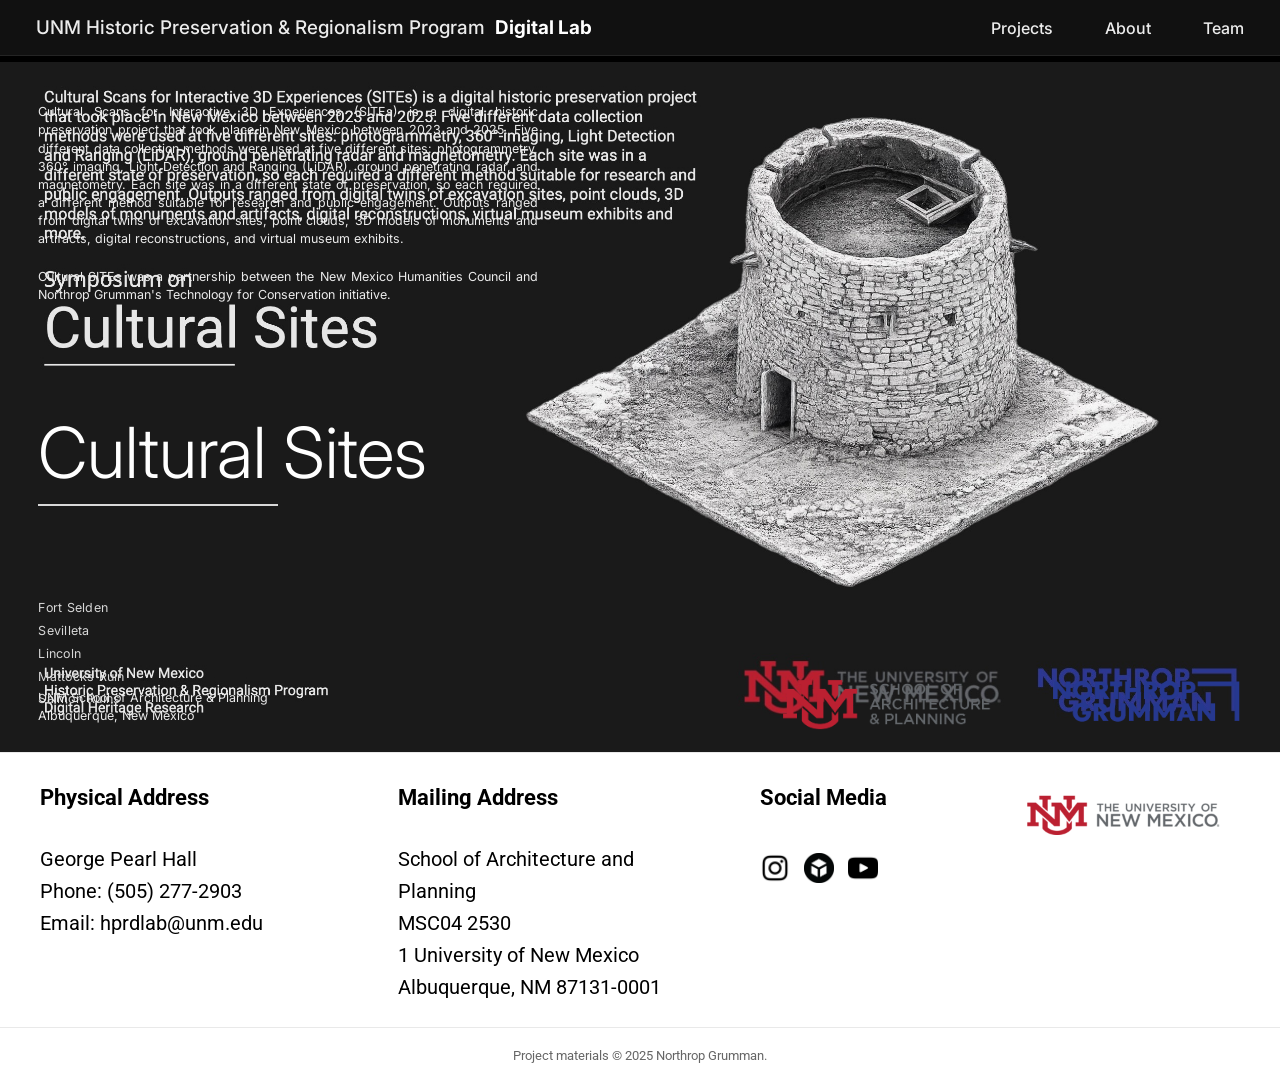
==== commit 7483aa01: "Update index.html" ====
--- a/index.html
+++ b/index.html
@@ -136,12 +136,6 @@
 
         <div class="title-block">
 
-            <h2>
-
-                Symposium on
-
-            </h2>
-
             <h1>
 
                 Cultural Sites
--- a/css/style.css
+++ b/css/style.css
@@ -1,428 +1,1017 @@
 /* ==========================================
-RESET
+   RESET
 ========================================== */
 
 *{
-margin:0;
-padding:0;
-box-sizing:border-box;
+    margin:0;
+    padding:0;
+    box-sizing:border-box;
 }
 
 html{
-
     scroll-behavior:smooth;
-
 }
 
 body{
-
     background:#000000;
-
     color:#FFFFFF;
-
     font-family:"Inter",sans-serif;
-
     overflow-x:hidden;
-
 }
 
 
 /* ==========================================
-HERO
+   HERO
 ========================================== */
 
 .hero{
-
     position:relative;
-
     width:100%;
-
 }
 
 .hero-board{
-
     display:block;
-
     width:100%;
-
     height:auto;
-
 }
 
 .hero-content{
-
     position:absolute;
-
     inset:0;
-
 }
 
 
 /* ==========================================
-INTRO
+   INTRODUCTION
 ========================================== */
 
 .intro{
-
     position:absolute;
 
     left:48px;
-
     top:95px;
 
     width:930px;
-
+    max-width:calc(100% - 96px);
 }
 
 .intro p{
-
     color:#ECECEC;
 
     font-size:1.05rem;
-
     font-weight:400;
 
     line-height:1.62;
 
     text-align:justify;
-
     text-align-last:left;
-
 }
 
 
 /* ==========================================
-TITLE
+   TITLE
 ========================================== */
 
 .title-block{
-
     position:absolute;
 
     left:48px;
-
     top:355px;
-
 }
 
 .title-block h2{
-
     color:#D8D8D8;
 
     font-size:3rem;
-
     font-weight:300;
 
+    line-height:1.1;
     letter-spacing:.3px;
-
 }
 
 .title-block h1{
-
     margin-top:8px;
 
     color:#FFFFFF;
 
     font-size:6rem;
-
     line-height:.92;
 
     font-weight:300;
-
 }
 
 .title-line{
-
     width:250px;
-
     height:2px;
 
     margin-top:22px;
 
     background:#D8D8D8;
-
 }
 
 
 /* ==========================================
-SITE LINKS
+   SITE LINKS
 ========================================== */
 
 .site-links{
-
     position:absolute;
 
     left:48px;
-
     top:548px;
 
     display:flex;
-
     flex-direction:column;
 
     gap:9px;
-
 }
 
 .site-links a{
-
     color:#D7D7D7;
 
     text-decoration:none;
 
     font-size:1.02rem;
-
     font-weight:400;
 
     letter-spacing:.25px;
-
     line-height:1.45;
 
     transition:.25s ease;
-
 }
 
 .site-links a:hover{
-
     color:#FFFFFF;
-
     transform:translateX(8px);
-
 }
 
 
 /* ==========================================
-HOMEPAGE LOCATION
+   HOMEPAGE LOCATION
 ========================================== */
 
 .homepage-location{
-
     position:absolute;
 
     left:48px;
-
     bottom:92px;
-
 }
 
 .homepage-location p{
-
     color:#ECECEC;
 
     font-size:1.05rem;
-
     line-height:1.45;
 
     font-weight:400;
-
 }
 
 
 /* ==========================================
-PARTNER LOGOS
+   PARTNER LOGOS
 ========================================== */
 
 .homepage-logos{
-
     position:absolute;
 
     right:55px;
-
     bottom:88px;
 
     display:flex;
-
     align-items:flex-end;
 
     gap:46px;
-
 }
 
 .unm-logo{
-
     width:300px;
-
     height:auto;
 
     display:block;
 
     transform:translateY(20px);
-
 }
 
 .northrop-logo{
-
     width:240px;
-
     height:auto;
 
     display:block;
-
 }
 
 .homepage-logos img{
-
     transition:.25s ease;
-
 }
 
 .unm-logo:hover{
-
     transform:translateY(10px) scale(1.03);
-
 }
 
 .northrop-logo:hover{
-
     transform:scale(1.03);
-
 }
 
 
 /* ==========================================
-GENERAL LINKS
+   GENERAL LINKS
 ========================================== */
 
 a{
-
     transition:.25s;
-
 }
 
 a:hover{
-
     opacity:.95;
-
 }
 
 
 /* ==========================================
-TEXT SELECTION
+   TEXT SELECTION
 ========================================== */
 
 ::selection{
-
     background:#FFFFFF;
-
     color:#000000;
+}/* ==========================================
+   SMALL DESKTOP
+   1401px – 1600px
+========================================== */
+
+@media (max-width:1600px) and (min-width:1401px){
+
+    /* --------------------------------------
+       HERO
+    -------------------------------------- */
+
+    .hero{
+        margin-top:62px;
+    }
+
+
+    /* --------------------------------------
+       HERO CONTENT
+    -------------------------------------- */
+
+    .hero-content{
+        position:absolute;
+        inset:0;
+    }
+
+
+    /* --------------------------------------
+       INTRODUCTION
+    -------------------------------------- */
+
+    .intro{
+        left:3%;
+        top:6%;
+
+        width:40%;
+        max-width:620px;
+    }
+
+    .intro p{
+        font-size:clamp(.9rem, 1vw, 1rem);
+        line-height:1.5;
+
+        text-align:justify;
+        text-align-last:left;
+    }
+
+
+    /* --------------------------------------
+       TITLE
+    -------------------------------------- */
+
+    .title-block{
+        left:3%;
+        top:52%;
+    }
+
+    .title-block h2{
+        font-size:clamp(2rem, 2.7vw, 2.6rem);
+        line-height:1.1;
+    }
+
+    .title-block h1{
+        margin-top:7px;
+
+        font-size:clamp(4rem, 5.2vw, 5.2rem);
+        line-height:.92;
+    }
+
+    .title-line{
+        width:220px;
+        margin-top:18px;
+    }
+
+
+    /* --------------------------------------
+       PROJECT LINKS
+    -------------------------------------- */
+
+    .site-links{
+        left:3%;
+        top:78%;
+
+        gap:6px;
+    }
+
+    .site-links a{
+        font-size:.95rem;
+        line-height:1.35;
+    }
+
+
+    /* --------------------------------------
+       LOCATION
+    -------------------------------------- */
+
+    .homepage-location{
+        left:3%;
+
+        bottom:5%;
+        top:auto;
+    }
+
+    .homepage-location p{
+        font-size:.95rem;
+        line-height:1.4;
+    }
+
+
+    /* --------------------------------------
+       PARTNER LOGOS
+    -------------------------------------- */
+
+    .homepage-logos{
+        right:3%;
+        bottom:5%;
+
+        gap:35px;
+    }
+
+    .unm-logo{
+        width:240px;
+    }
+
+    .northrop-logo{
+        width:200px;
+    }
 
 }
 
 
 /* ==========================================
-LARGE SCREENS
-========================================== */
-
-@media (max-width:1600px){
+   LAPTOPS
+   993px – 1400px
+========================================== */
+
+@media (max-width:1400px) and (min-width:993px){
+
+    /* --------------------------------------
+       HERO
+    -------------------------------------- */
+
+    .hero{
+        margin-top:62px;
+    }
+
+
+    /* --------------------------------------
+       HERO CONTENT
+    -------------------------------------- */
+
+    .hero-content{
+        position:absolute;
+        inset:0;
+    }
+
+
+    /* --------------------------------------
+       INTRODUCTION
+
+       Keep the paragraph clearly on the
+       LEFT side of the image.
+    -------------------------------------- */
 
     .intro{
-
-        width:860px;
-
-    }
+        left:3%;
+        top:6%;
+
+        width:39%;
+        max-width:550px;
+    }
+
+    .intro p{
+        font-size:clamp(.78rem, .95vw, .95rem);
+        line-height:1.45;
+
+        /* IMPORTANT:
+           Keep tablet/laptop text justified. */
+        text-align:justify;
+        text-align-last:left;
+    }
+
+
+    /* --------------------------------------
+       TITLE
+    -------------------------------------- */
 
     .title-block{
-
-        top:345px;
-
-    }
+        left:3%;
+        top:51%;
+    }
+
+    .title-block h2{
+        font-size:clamp(1.8rem, 2.8vw, 2.6rem);
+        line-height:1.1;
+    }
+
+    .title-block h1{
+        margin-top:7px;
+
+        font-size:clamp(3.3rem, 5.5vw, 5.2rem);
+        line-height:.92;
+    }
+
+    .title-line{
+        width:clamp(160px, 20vw, 240px);
+        margin-top:18px;
+    }
+
+
+    /* --------------------------------------
+       PROJECT LINKS
+    -------------------------------------- */
 
     .site-links{
-
-        top:535px;
-
+        left:3%;
+        top:78%;
+
+        gap:6px;
+    }
+
+    .site-links a{
+        font-size:clamp(.78rem, .95vw, 1rem);
+        line-height:1.35;
+    }
+
+
+    /* --------------------------------------
+       LOCATION
+    -------------------------------------- */
+
+    .homepage-location{
+        left:3%;
+
+        bottom:4%;
+        top:auto;
+    }
+
+    .homepage-location p{
+        font-size:clamp(.78rem, .95vw, 1rem);
+        line-height:1.4;
+    }
+
+
+    /* --------------------------------------
+       PARTNER LOGOS
+    -------------------------------------- */
+
+    .homepage-logos{
+        right:3%;
+        bottom:4%;
+
+        gap:clamp(20px, 3vw, 40px);
+    }
+
+    .unm-logo{
+        width:clamp(170px, 19vw, 250px);
+    }
+
+    .northrop-logo{
+        width:clamp(140px, 15vw, 210px);
+    }
+
+}/* ==========================================
+   TABLETS
+   651px – 992px
+========================================== */
+
+@media (max-width:992px) and (min-width:651px){
+
+    /* --------------------------------------
+       HERO
+
+       The navigation is fixed, so the hero
+       needs to begin below it.
+    -------------------------------------- */
+
+    .hero{
+        margin-top:62px;
+
+        /*
+        Give the hero enough vertical room
+        for the introduction, title, links,
+        location, and logos.
+        */
+        min-height:820px;
+
+        background:#000000;
+    }
+
+
+    /* --------------------------------------
+       HERO BOARD
+
+       Keep the desktop/tablet board image
+       proportional.
+    -------------------------------------- */
+
+    .hero-board{
+        display:block;
+
+        width:100%;
+        height:auto;
+    }
+
+
+    /* --------------------------------------
+       HERO CONTENT
+    -------------------------------------- */
+
+    .hero-content{
+        position:absolute;
+
+        top:0;
+        left:0;
+        right:0;
+        bottom:0;
+
+        min-height:820px;
+    }
+
+
+    /* --------------------------------------
+       INTRODUCTION
+
+       Keep it on the LEFT and away from
+       the 3D model.
+    -------------------------------------- */
+
+    .intro{
+        position:absolute;
+
+        left:3%;
+        top:6%;
+
+        width:47%;
+        max-width:460px;
+    }
+
+    .intro p{
+        font-size:clamp(.78rem, 1.05vw, .95rem);
+
+        line-height:1.48;
+
+        /*
+        IMPORTANT:
+        Tablet text stays justified.
+        */
+        text-align:justify;
+        text-align-last:left;
+    }
+
+
+    /* --------------------------------------
+       TITLE
+    -------------------------------------- */
+
+    .title-block{
+        position:absolute;
+
+        left:3%;
+        top:52%;
+    }
+
+    .title-block h2{
+        font-size:clamp(1.8rem, 3vw, 2.5rem);
+
+        line-height:1.1;
+    }
+
+    .title-block h1{
+        margin-top:7px;
+
+        font-size:clamp(3.2rem, 5.8vw, 5rem);
+
+        line-height:.92;
+    }
+
+    .title-line{
+        width:clamp(170px, 20vw, 230px);
+
+        margin-top:18px;
+    }
+
+
+    /* --------------------------------------
+       PROJECT LINKS
+
+       Keep them below the title.
+       Do NOT use percentage positioning
+       based on the old layout.
+    -------------------------------------- */
+
+    .site-links{
+        position:absolute;
+
+        left:3%;
+        top:72%;
+
+        display:flex;
+        flex-direction:column;
+
+        gap:6px;
+    }
+
+    .site-links a{
+        font-size:clamp(.78rem, 1vw, .95rem);
+
+        line-height:1.35;
+
+        white-space:nowrap;
+    }
+
+
+    /* --------------------------------------
+       LOCATION
+    -------------------------------------- */
+
+    .homepage-location{
+        position:absolute;
+
+        left:3%;
+        bottom:5%;
+
+        top:auto;
+    }
+
+    .homepage-location p{
+        font-size:clamp(.78rem, 1vw, .95rem);
+
+        line-height:1.4;
+    }
+
+
+    /* --------------------------------------
+       PARTNER LOGOS
+    -------------------------------------- */
+
+    .homepage-logos{
+        position:absolute;
+
+        right:3%;
+        bottom:5%;
+
+        display:flex;
+        align-items:flex-end;
+
+        gap:clamp(18px, 2.5vw, 30px);
+    }
+
+    .unm-logo{
+        width:clamp(145px, 18vw, 200px);
+    }
+
+    .northrop-logo{
+        width:clamp(115px, 15vw, 175px);
     }
 
 }
 
 
 /* ==========================================
-LAPTOPS
-========================================== */
-
-@media (max-width:1400px){
+   SMALL TABLETS
+   651px – 800px
+========================================== */
+
+@media (max-width:800px) and (min-width:651px){
+
+    .hero{
+        min-height:780px;
+    }
+
+    .hero-content{
+        min-height:780px;
+    }
+
+
+    /* --------------------------------------
+       INTRODUCTION
+    -------------------------------------- */
 
     .intro{
-
-        left:40px;
-
-        top:90px;
-
-        width:760px;
-
+        left:4%;
+
+        top:5%;
+
+        width:48%;
+        max-width:390px;
     }
 
     .intro p{
+        font-size:.78rem;
+
+        line-height:1.45;
+
+        text-align:justify;
+        text-align-last:left;
+    }
+
+
+    /* --------------------------------------
+       TITLE
+    -------------------------------------- */
+
+    .title-block{
+        left:4%;
+        top:50%;
+    }
+
+    .title-block h2{
+        font-size:1.8rem;
+    }
+
+    .title-block h1{
+        font-size:3.6rem;
+    }
+
+    .title-line{
+        width:175px;
+        margin-top:16px;
+    }
+
+
+    /* --------------------------------------
+       PROJECT LINKS
+    -------------------------------------- */
+
+    .site-links{
+        left:4%;
+        top:70%;
+
+        gap:5px;
+    }
+
+    .site-links a{
+        font-size:.78rem;
+        line-height:1.3;
+    }
+
+
+    /* --------------------------------------
+       LOCATION
+    -------------------------------------- */
+
+    .homepage-location{
+        left:4%;
+        bottom:5%;
+    }
+
+    .homepage-location p{
+        font-size:.78rem;
+        line-height:1.35;
+    }
+
+
+    /* --------------------------------------
+       LOGOS
+    -------------------------------------- */
+
+    .homepage-logos{
+        right:4%;
+        bottom:5%;
+
+        gap:18px;
+    }
+
+    .unm-logo{
+        width:155px;
+    }
+
+    .northrop-logo{
+        width:125px;
+    }
+
+}/* ==========================================
+   MOBILE
+   650px and below
+========================================== */
+
+@media (max-width:650px){
+
+    /* --------------------------------------
+       HERO
+    -------------------------------------- */
+
+    .hero{
+        margin-top:64px;
+        width:100%;
+    }
+
+
+    /* --------------------------------------
+       MOBILE HERO IMAGE
+    -------------------------------------- */
+
+    .hero-board{
+
+        display:block;
+
+        width:100%;
+        height:auto;
+
+        /*
+        Use the dedicated mobile image.
+        Desktop/tablet continue using
+        homepage-board.jpg from the HTML.
+        */
+        content:url("../assets/images/homepage-board-mobile.png");
+
+    }
+
+
+    /* --------------------------------------
+       HERO CONTENT
+       Put content BELOW the image
+    -------------------------------------- */
+
+    .hero-content{
+
+        position:relative;
+
+        inset:auto;
+
+        width:100%;
+        height:auto;
+
+        padding:30px 20px 45px;
+
+        display:flex;
+        flex-direction:column;
+
+        align-items:flex-start;
+
+    }
+
+
+    /* --------------------------------------
+       INTRODUCTION
+    -------------------------------------- */
+
+    .intro{
+
+        position:relative;
+
+        left:auto;
+        top:auto;
+        right:auto;
+        bottom:auto;
+
+        width:100%;
+        max-width:none;
+
+        margin:0 0 35px 0;
+
+    }
+
+    .intro p{
+
+        color:#ECECEC;
+
+        font-size:.95rem;
+
+        line-height:1.55;
+
+        text-align:justify;
+        text-align-last:left;
+
+    }
+
+
+    /* --------------------------------------
+       TITLE
+    -------------------------------------- */
+
+    .title-block{
+
+        position:relative;
+
+        left:auto;
+        top:auto;
+        right:auto;
+        bottom:auto;
+
+        width:100%;
+
+        margin:0 0 32px 0;
+
+    }
+
+    .title-block h2{
+
+        font-size:1.7rem;
+
+        line-height:1.05;
+
+    }
+
+    .title-block h1{
+
+        margin-top:7px;
+
+        font-size:3rem;
+
+        line-height:.92;
+
+    }
+
+    .title-line{
+
+        width:170px;
+
+        margin-top:18px;
+
+    }
+
+
+    /* --------------------------------------
+       PROJECT LINKS
+    -------------------------------------- */
+
+    .site-links{
+
+        position:relative;
+
+        left:auto;
+        top:auto;
+        right:auto;
+        bottom:auto;
+
+        width:100%;
+
+        display:flex;
+        flex-direction:column;
+
+        gap:8px;
+
+        margin:0 0 32px 0;
+
+    }
+
+    .site-links a{
 
         font-size:1rem;
 
-    }
-
-    .title-block{
-
-        left:40px;
-
-        top:340px;
-
-    }
-
-    .title-block h2{
-
-        font-size:2.6rem;
-
-    }
-
-    .title-block h1{
-
-        font-size:5.2rem;
-
-    }
-
-    .site-links{
-
-        left:40px;
-
-        top:520px;
-
-    }
+        line-height:1.4;
+
+    }
+
+
+    /* --------------------------------------
+       LOCATION
+    -------------------------------------- */
 
     .homepage-location{
 
-        left:40px;
-
-        bottom:72px;
-
-    }
-
-    .homepage-logos{
-
-        right:40px;
-
-        bottom:68px;
-
-    }
-
-}
-
-
-/* ==========================================
-TABLETS
-========================================== */
-
-@media (max-width:992px){
-
-    .hero-content{
-
         position:relative;
 
-        padding:40px 25px;
-
-    }
-
-    .intro,
-    .title-block,
-    .site-links,
-    .homepage-location,
+        left:auto;
+        top:auto;
+        right:auto;
+        bottom:auto;
+
+        width:100%;
+
+        margin:0 0 32px 0;
+
+    }
+
+    .homepage-location p{
+
+        font-size:.95rem;
+
+        line-height:1.45;
+
+    }
+
+
+    /* --------------------------------------
+       PARTNER LOGOS
+    -------------------------------------- */
+
     .homepage-logos{
 
         position:relative;
@@ -434,91 +1023,169 @@
 
         width:100%;
 
-        margin-bottom:40px;
-
-    }
+        display:flex;
+
+        flex-direction:row;
+
+        align-items:center;
+
+        justify-content:space-between;
+
+        gap:20px;
+
+        margin:0;
+
+    }
+
+    .unm-logo{
+
+        width:45%;
+        max-width:190px;
+
+        height:auto;
+
+        transform:none;
+
+    }
+
+    .northrop-logo{
+
+        width:38%;
+        max-width:170px;
+
+        height:auto;
+
+    }
+
+
+    /* --------------------------------------
+       DISABLE DESKTOP HOVER MOVEMENT
+    -------------------------------------- */
+
+    .unm-logo:hover{
+        transform:none;
+    }
+
+    .northrop-logo:hover{
+        transform:none;
+    }
+
+}/* ==========================================
+   VERY SMALL PHONES
+   400px and below
+========================================== */
+
+@media (max-width:400px){
+
+    /* --------------------------------------
+       HERO
+    -------------------------------------- */
+
+    .hero{
+        margin-top:64px;
+    }
+
+
+    /* --------------------------------------
+       HERO CONTENT
+    -------------------------------------- */
+
+    .hero-content{
+        padding:24px 18px 40px;
+    }
+
+
+    /* --------------------------------------
+       INTRODUCTION
+    -------------------------------------- */
+
+    .intro{
+        margin-bottom:28px;
+    }
+
+    .intro p{
+        font-size:.88rem;
+
+        line-height:1.5;
+
+        text-align:justify;
+        text-align-last:left;
+    }
+
+
+    /* --------------------------------------
+       TITLE
+    -------------------------------------- */
+
+    .title-block{
+        margin-bottom:26px;
+    }
+
+    .title-block h2{
+        font-size:1.55rem;
+    }
+
+    .title-block h1{
+        font-size:2.7rem;
+    }
+
+    .title-line{
+        width:150px;
+
+        margin-top:17px;
+    }
+
+
+    /* --------------------------------------
+       PROJECT LINKS
+    -------------------------------------- */
+
+    .site-links{
+        gap:6px;
+
+        margin-bottom:28px;
+    }
+
+    .site-links a{
+        font-size:.92rem;
+
+        line-height:1.4;
+    }
+
+
+    /* --------------------------------------
+       LOCATION
+    -------------------------------------- */
+
+    .homepage-location{
+        margin-bottom:28px;
+    }
+
+    .homepage-location p{
+        font-size:.9rem;
+
+        line-height:1.4;
+    }
+
+
+    /* --------------------------------------
+       PARTNER LOGOS
+    -------------------------------------- */
 
     .homepage-logos{
-
-        display:flex;
-
-        gap:30px;
-
-        align-items:center;
-
-    }
-
-    .title-block h2{
-
-        font-size:2.2rem;
-
-    }
-
-    .title-block h1{
-
-        font-size:4rem;
-
-    }
-
-}
-
-
-/* ==========================================
-MOBILE
-========================================== */
-
-@media (max-width:650px){
-
-    .intro{
-
-        width:100%;
-
-    }
-
-    .intro p{
-
-        font-size:.95rem;
-
-    }
-
-    .title-block h2{
-
-        font-size:1.7rem;
-
-    }
-
-    .title-block h1{
-
-        font-size:3rem;
-
-    }
-
-    .title-line{
-
-        width:170px;
-
-    }
-
-    .homepage-logos{
-
-        flex-direction:column;
-
-        align-items:flex-start;
-
-        gap:18px;
-
+        gap:16px;
     }
 
     .unm-logo{
-
-        width:180px;
-
+        width:165px;
+
+        max-width:48%;
     }
 
     .northrop-logo{
-
-        width:170px;
-
+        width:155px;
+
+        max-width:43%;
     }
 
 }
--- a/css/footer.css
+++ b/css/footer.css
@@ -31,13 +31,17 @@
 
     min-height:290px;
 
-    padding:40px 70px 18px;
+    padding:32px 70px 24px;
 
     display:grid;
 
-    grid-template-columns:390px 430px 240px 220px;
-
-    column-gap:90px;
+    grid-template-columns:
+        minmax(280px, 1fr)
+        minmax(320px, 1.1fr)
+        minmax(200px, .7fr)
+        minmax(200px, .7fr);
+
+    column-gap:70px;
 
     align-items:start;
 
@@ -57,6 +61,10 @@
     flex-direction:column;
 
     justify-content:flex-start;
+
+    align-items:flex-start;
+
+    min-width:0;
 
 }
 
@@ -151,7 +159,10 @@
 
     -moz-osx-font-smoothing:grayscale;
 
-}/* =====================================
+}
+
+
+/* =====================================
    SOCIAL MEDIA
 ===================================== */
 
@@ -222,24 +233,39 @@
 
 
 /* =====================================
-   FOOTER LOGO
+   UNM FOOTER LOGO
 ===================================== */
 
 .footer-logo{
 
     display:flex;
 
-    justify-content:flex-end;
-
-    align-items:center;
-
-    justify-self:end;
-
-    align-self:center;
-
-    margin-top:115px;
-
-}
+    justify-content:flex-start;
+
+    align-items:flex-start;
+
+    justify-self:start;
+
+    align-self:start;
+
+    width:100%;
+
+    margin:0;
+
+    padding:0;
+
+    box-sizing:border-box;
+
+}
+
+
+/*
+   The logo now starts at the same vertical
+   position as the footer headings.
+
+   No negative margin.
+   No transform.
+*/
 
 .footer-logo img{
 
@@ -247,11 +273,15 @@
 
     height:auto;
 
-    max-width:none;
+    max-width:100%;
 
     display:block;
 
     flex-shrink:0;
+
+    margin:0;
+
+    padding:0;
 
     transition:transform .25s ease;
 
@@ -291,7 +321,10 @@
         opacity .20s ease,
         transform .20s ease;
 
-}/* =====================================
+}
+
+
+/* =====================================
    LARGE DESKTOPS
 ===================================== */
 
@@ -301,9 +334,15 @@
 
         max-width:1500px;
 
-        padding:38px 55px 15px;
-
-        column-gap:70px;
+        padding:32px 55px 24px;
+
+        column-gap:55px;
+
+    }
+
+    .footer-logo img{
+
+        width:230px;
 
     }
 
@@ -318,258 +357,357 @@
 
     .footer-container{
 
-        grid-template-columns:1fr 1fr 220px 150px;
+        grid-template-columns:
+            minmax(240px, 1fr)
+            minmax(280px, 1fr)
+            minmax(180px, .7fr)
+            minmax(170px, .7fr);
+
+        column-gap:40px;
+
+        padding:32px 40px 24px;
+
+        min-height:260px;
+
+    }
+
+    .footer-column h3{
+
+        font-size:22px;
+
+    }
+
+    .footer-column p{
+
+        font-size:20px;
+
+        line-height:1.6;
+
+    }
+
+
+    /* Logo stays at the top.
+       It is NOT moved vertically. */
+
+    .footer-logo{
+
+        align-self:start;
+
+        justify-self:start;
+
+        margin:0;
+
+        padding:0;
+
+        transform:none;
+
+    }
+
+    .footer-logo img{
+
+        width:210px;
+
+    }
+
+}
+
+
+/* =====================================
+   TABLETS
+===================================== */
+
+@media (max-width:992px) and (min-width:651px){
+
+    .footer-container{
+
+        grid-template-columns:1fr 1fr;
 
         column-gap:45px;
 
-        padding:35px 40px 15px;
-
-        min-height:260px;
-
-    }
+        row-gap:35px;
+
+        min-height:auto;
+
+        padding:35px 35px 30px;
+
+    }
+
 
     .footer-column h3{
 
-        font-size:22px;
-
-    }
+        font-size:21px;
+
+        margin-bottom:24px;
+
+    }
+
 
     .footer-column p{
 
+        font-size:19px;
+
+        line-height:1.55;
+
+    }
+
+
+    /* =================================
+       LOGO — TABLET
+    ================================= */
+
+    .footer-logo{
+
+        width:auto;
+
+        justify-self:start;
+
+        align-self:start;
+
+        margin:0;
+
+        padding:0;
+
+        transform:none;
+
+    }
+
+    .footer-logo img{
+
+        width:190px;
+
+        max-width:190px;
+
+    }
+
+}
+
+
+/* =====================================
+   MOBILE
+===================================== */
+
+@media (max-width:650px){
+
+    .footer-container{
+
+        display:flex;
+
+        flex-direction:column;
+
+        align-items:flex-start;
+
+        width:100%;
+
+        max-width:none;
+
+        min-height:auto;
+
+        padding:30px 25px;
+
+        row-gap:25px;
+
+        column-gap:0;
+
+        box-sizing:border-box;
+
+    }
+
+
+    .footer-column{
+
+        width:100%;
+
+        padding:0 !important;
+
+        margin:0;
+
+        box-sizing:border-box;
+
+    }
+
+
+    .footer-column h3{
+
         font-size:20px;
 
-        line-height:1.6;
-
-    }
+        margin:0 0 16px;
+
+    }
+
+
+    .footer-column p{
+
+        font-size:18px;
+
+        line-height:1.55;
+
+    }
+
+
+    /* =================================
+       SOCIAL MEDIA — MOBILE
+    ================================= */
+
+    .social-icons{
+
+        display:flex;
+
+        align-items:center;
+
+        justify-content:flex-start;
+
+        gap:20px;
+
+        width:100%;
+
+        margin:0;
+
+    }
+
+    .social-icons a{
+
+        display:flex;
+
+        align-items:center;
+
+        justify-content:center;
+
+        flex-shrink:0;
+
+    }
+
+    .social-icons img{
+
+        width:40px;
+
+        height:40px;
+
+        object-fit:contain;
+
+        display:block;
+
+    }
+
+
+    /* =================================
+       UNM LOGO — MOBILE
+    ================================= */
 
     .footer-logo{
 
-        transform:translateY(-55px);
-
-    }
+        width:100%;
+
+        display:flex;
+
+        justify-content:flex-start;
+
+        align-items:flex-start;
+
+        justify-self:auto;
+
+        align-self:auto;
+
+        margin:0;
+
+        padding:0;
+
+        transform:none;
+
+        box-sizing:border-box;
+
+    }
+
+
+    .footer-logo a{
+
+        display:block;
+
+    }
+
 
     .footer-logo img{
 
-        width:250px;
-
-    }
-
-}
-
-/* =====================================
-   TABLETS
-===================================== */
-
-@media (max-width:992px){
+        width:185px;
+
+        height:auto;
+
+        max-width:185px;
+
+        display:block;
+
+        flex-shrink:0;
+
+        margin:0;
+
+        padding:0;
+
+    }
+
+
+    /* =================================
+       FOOTER CREDIT — MOBILE
+    ================================= */
+
+    .footer-credit{
+
+        width:100%;
+
+        box-sizing:border-box;
+
+        margin-top:0;
+
+        padding:18px 20px 22px;
+
+        text-align:center;
+
+        font-family:"Roboto",sans-serif;
+
+        font-size:13px;
+
+        line-height:1.5;
+
+        color:#666666;
+
+        border-top:1px solid #e9e9e9;
+
+    }
+
+}
+
+
+/* =====================================
+   VERY SMALL PHONES
+===================================== */
+
+@media (max-width:400px){
 
     .footer-container{
 
-        grid-template-columns:1fr 1fr;
-
-        row-gap:35px;
-
-        min-height:auto;
-
-    }
-
-    .footer-logo{
-
-        justify-content:flex-start;
-
-        justify-self:start;
-
-        align-self:start;
-
-        margin-top:0;
-
-        transform:none;
+        padding:28px 20px;
+
+        row-gap:22px;
+
+    }
+
+    .footer-column h3{
+
+        font-size:19px;
+
+    }
+
+    .footer-column p{
+
+        font-size:17px;
+
+        line-height:1.5;
 
     }
 
     .footer-logo img{
 
-        width:150px;
-
-    }
-
-}/* =====================================
-   MOBILE
-===================================== */
-
-@media (max-width:650px){
-
-    .footer-container{
-
-        display:flex;
-
-        flex-direction:column;
-
-        align-items:flex-start;
-
-        width:100%;
-
-        max-width:none;
-
-        min-height:auto;
-
-        padding:30px 25px;
-
-        row-gap:25px;
-
-        column-gap:0;
-
-        box-sizing:border-box;
-
-    }
-
-    .footer-column{
-
-        width:100%;
-
-        padding:0 !important;
-
-        margin:0;
-
-        box-sizing:border-box;
-
-    }
-
-    .footer-column h3{
-
-        font-size:20px;
-
-        margin:0 0 16px;
-
-    }
-
-    .footer-column p{
-
-        font-size:18px;
-
-        line-height:1.55;
-
-    }
-
-
-    /* =====================================
-       SOCIAL MEDIA — MOBILE
-    ===================================== */
-
-    .social-icons{
-
-        display:flex;
-
-        align-items:center;
-
-        justify-content:flex-start;
-
-        gap:20px;
-
-        width:100%;
-
-        margin:0;
-
-    }
-
-    .social-icons a{
-
-        display:flex;
-
-        align-items:center;
-
-        justify-content:center;
-
-        flex-shrink:0;
-
-    }
-
-    .social-icons img{
-
-        width:40px;
-
-        height:40px;
-
-        object-fit:contain;
-
-        display:block;
-
-    }
-
-
-    /* =====================================
-       UNM LOGO — MOBILE
-    ===================================== */
-
-    .footer-logo{
-
-        width:100%;
-
-        display:flex;
-
-        justify-content:flex-start;
-
-        align-items:center;
-
-        justify-self:auto;
-
-        align-self:auto;
-
-        margin:0;
-
-        padding:0;
-
-        transform:none;
-
-        box-sizing:border-box;
-
-    }
-
-    .footer-logo a{
-
-        display:block;
-
-    }
-
-    .footer-logo img{
-
-        width:185px;
-
-        height:auto;
-
-        max-width:none;
-
-        display:block;
-
-        flex-shrink:0;
-
-    }
-
-
-    /* =====================================
-       FOOTER CREDIT — MOBILE
-    ===================================== */
-
-    .footer-credit{
-
-        width:100%;
-
-        box-sizing:border-box;
-
-        margin-top:0;
-
-        padding:18px 20px 22px;
-
-        text-align:center;
-
-        font-family:"Roboto",sans-serif;
-
-        font-size:13px;
-
-        line-height:1.5;
-
-        color:#666666;
-
-        border-top:1px solid #e9e9e9;
+        width:165px;
+
+        max-width:165px;
 
     }
 
